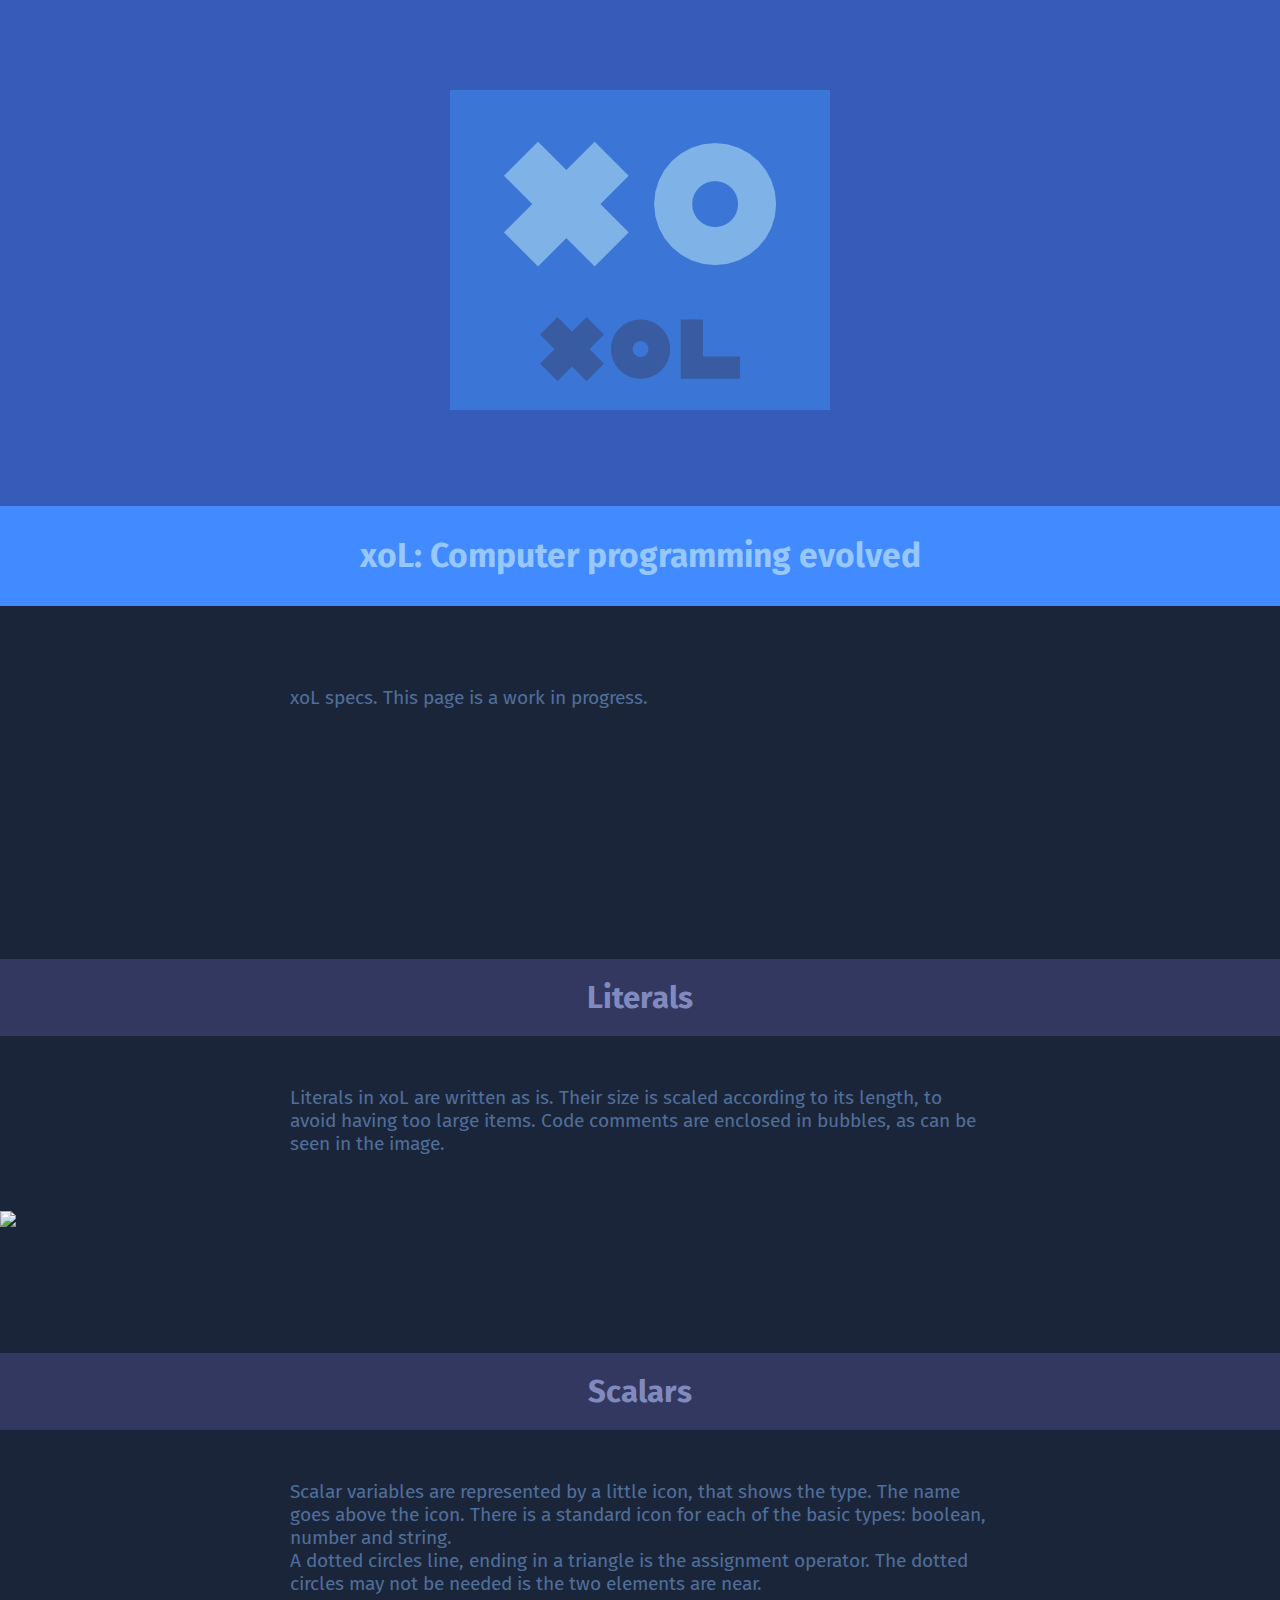
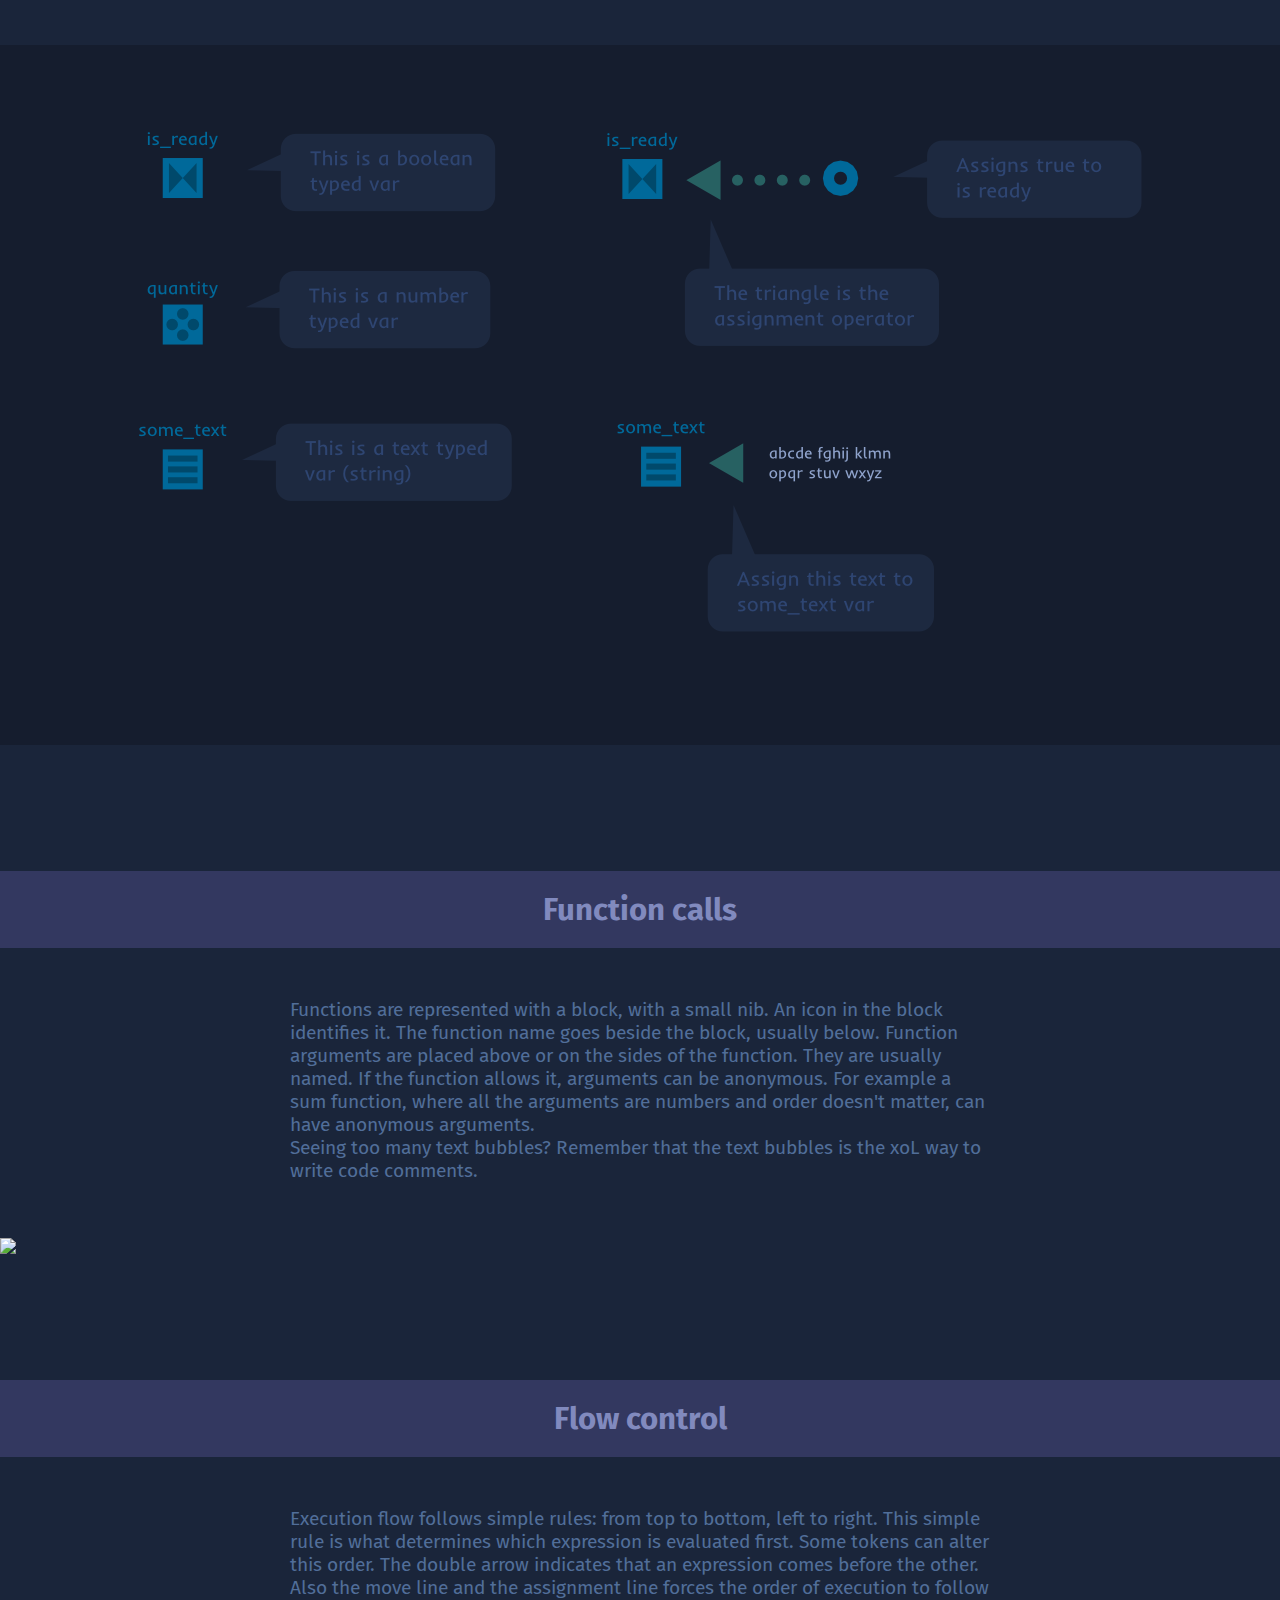
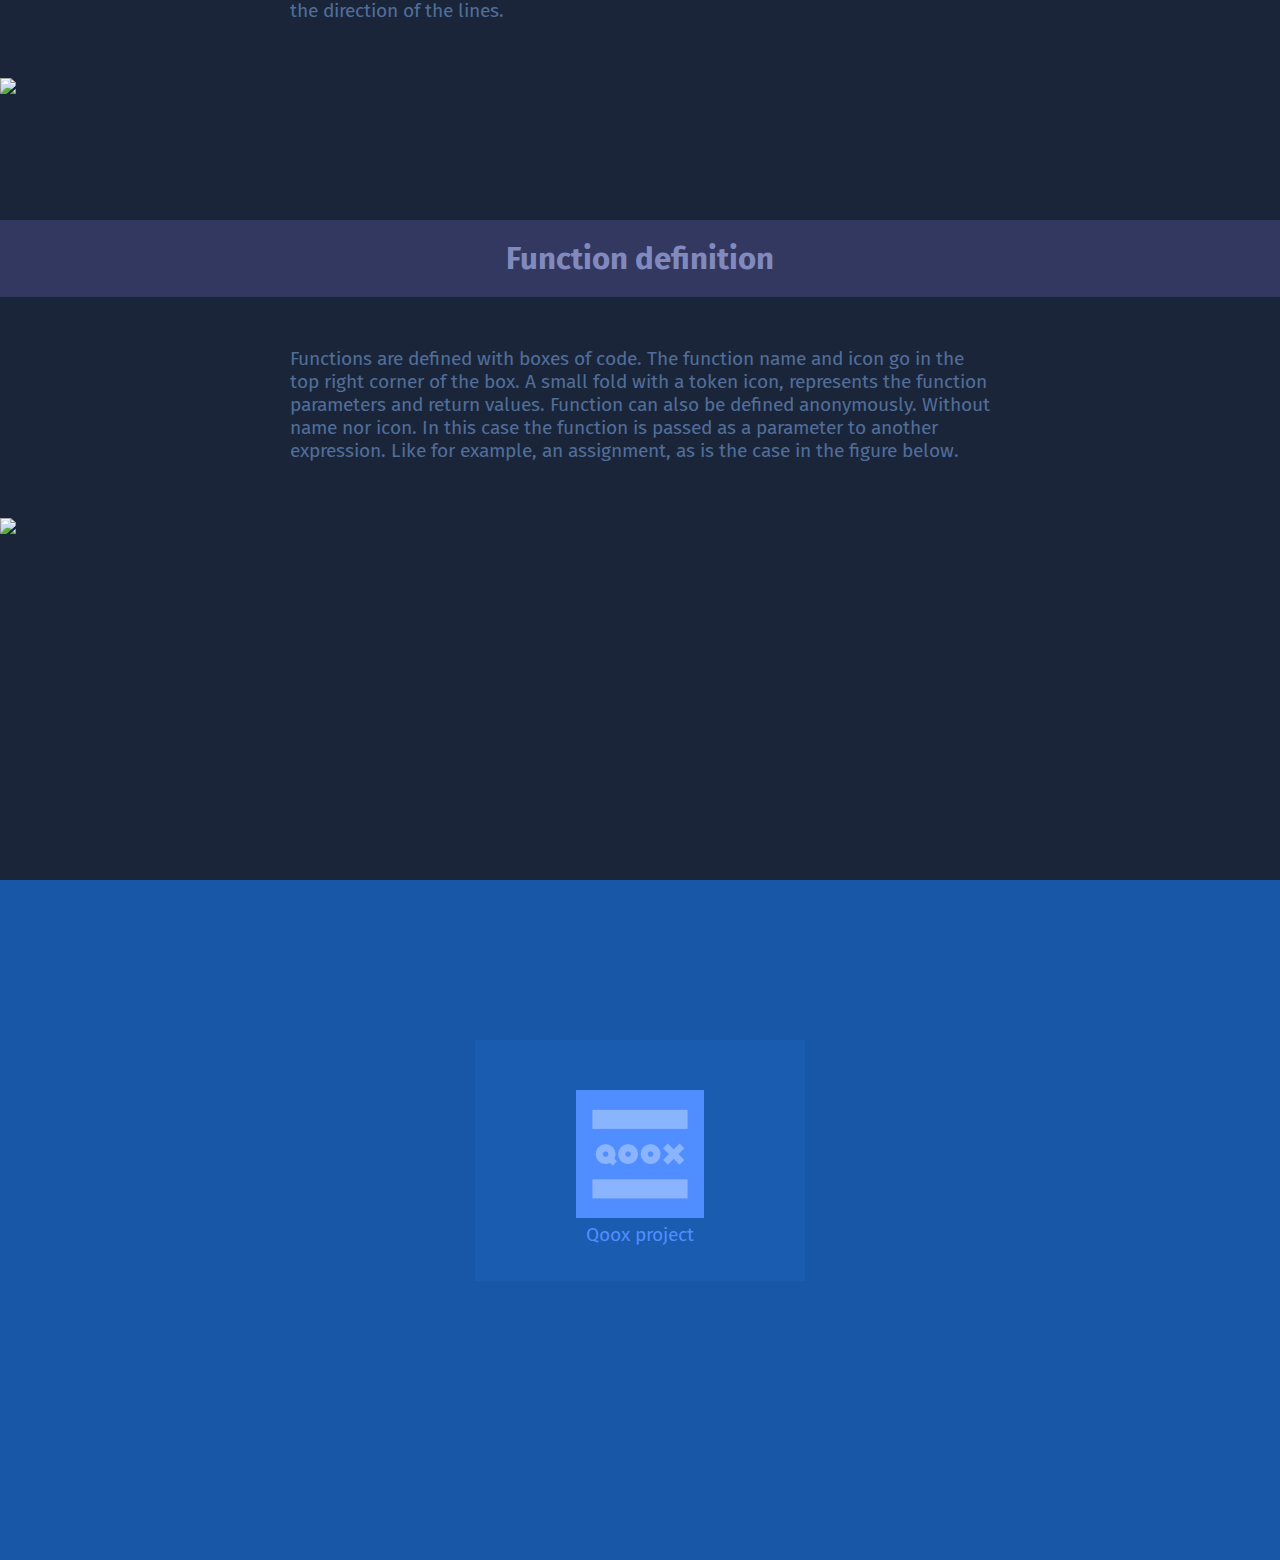
==== index.html @ ed3f97e1 "Updated readme" ====
<!doctype html>
<head>

	<meta charset="utf-8">

	<title>xoL specs</title>
	<meta name="description" content="xol startup">
	<meta name="author" content="daniels">

  <link rel="shortcut icon"	href="res/xol_icon.png" />

	<link rel="stylesheet" href="style.css?v=1.0">
  <link href='http://fonts.googleapis.com/css?family=Fira+Sans:400,700' rel='stylesheet' type='text/css'>



</head>


<body>

<div id="content">

  <div id="top_box">
    <div id="logo"><img src="res/xol.png" alt="qol"></img></div>
  </div>

  <div id="topline">
    <h2>xoL: Computer programming evolved</h2>
  </div>

  <div class="text">
    <p>xoL specs. This page is a work in progress.</p>
  </div>

  <div class="spacer1"></div>

  <div class="secondline">
    <h3>Literals</h3>
  </div>

  <div class="text">
    <p>Literals in xoL are written as is. Their size is scaled according to its length, to avoid having too large items. Code comments are enclosed in bubbles, as can be seen in the image.</p>
  </div>

  <div class="spec_block">
    <img src="specs/1_lit.png"></img>
  </div>



  <div class="secondline">
    <h3>Scalars</h3>
  </div>

  <div class="text">
    <p>Scalar variables are represented by a little icon, that shows the type. The name goes above the icon. There is a standard icon for each of the basic types: boolean, number and string.</br>A dotted circles line, ending in a triangle is the assignment operator. The dotted circles may not be needed is the two elements are near.</p>
  </div>

  <div class="spec_block">
    <img src="specs/2_scal.png"></img>
  </div>


  <div class="secondline">
    <h3>Function calls</h3>
  </div>

  <div class="text">
    <p>Functions are represented with a block, with a small nib. An icon in the block identifies it. The function name goes beside the block, usually below. Function arguments are placed above or on the sides of the function. They are usually named. If the function allows it, arguments can be anonymous. For example a sum function, where all the arguments are numbers and order doesn't matter, can have anonymous arguments. </br>Seeing too many text bubbles? Remember that the text bubbles is the xoL way to write code comments.</p>
  </div>

  <div class="spec_block">
    <img src="specs/3_funcall.png"></img>
  </div>



  <div class="secondline">
    <h3>Flow control</h3>
  </div>

  <div class="text">
    <p>Execution flow follows simple rules: from top to bottom, left to right. This simple rule is what determines which expression is evaluated first. Some tokens can alter this order. The double arrow indicates that an expression comes before the other. Also the move line and the assignment line forces the order of execution to follow the direction of the lines.</p>
  </div>

  <div class="spec_block">
    <img src="specs/4_flow.png"></img>
  </div>





  <div class="secondline">
    <h3>Function definition</h3>
  </div>

  <div class="text">
    <p>Functions are defined with boxes of code. The function name and icon go in the top right corner of the box. A small fold with a token icon, represents the function parameters and return values. Function can also be defined anonymously. Without name nor icon. In this case the function is passed as a parameter to another expression. Like for example, an assignment, as is the case in the figure below.</p>
  </div>

  <div class="spec_block">
    <img src="specs/5_fundef.png"></img>
  </div>





</div>

<div class="spacer2"></div>

<div id="footer">

  <div id="footer_icon_box">
    <a href="http://qoox.co.uk"><img src="res/qoox_icon.png" alt="qoox"></img></a>
    Qoox project
  </div>

</div>


</body>

</html>
---- style.css ----
body{
	font-size: 1.5em ;
  font-family: "Fira Sans", "Sans";
  /*font: 1.6em "Source Sans Pro";*/
	margin: 0px;
	background-color: #1a253a;
	color: #96c7ff;
}

p {
  margin: 50px 20px;
}

h2 {
  margin: 0px 20px;
  font-size: 1.4em ;
  font-family: "Fira Sans", "Sans";
  font-weight: bold;
}
h3 {
  margin: 0px 20px;
  font-size: 1.3em ;
  font-family: "Fira Sans", "Sans";
  font-weight: bold;
}



#top_box {
  background-color: #375bb9;
  padding: 80px;
  /*margin: 60px auto;
  max-width: 80%;*/
}

#logo {
  margin: 10px auto;
  width: 380px;
}

#topline {
  background-color: #428aff;
  padding: 30px;
  text-align: center;
  margin: 0 0 80px 0;
}

div.secondline {
  background-color: #333860;
  color: #818abe;
  padding: 20px;
  text-align: center;
  margin: 120px 0 50px;
}


div.text {
  margin: 20px auto;
  max-width: 740px;
  font-size: .8em ;
  color: #516E99;
}

div.spec_block {
  width: 1500px;
  margin: 50px auto;
}


div.spacer1 {
  height: 80px;
  margin: 10px;
}

div.spacer2 {
  height: 140px;
  margin: 100px;
}

#footer {
  background-color: #1857a7;
  color: #508dff;
  font-size: 0.8em;
  padding: 40px;
  margin-top: 60px;
  height: 600px;
}

#footer_icon_box {
  background-color: #1a5caf;
  color: #508dff;
  padding: 50px 90px 35px;
  margin: 120px auto;
  width: 150px;
  text-align: center;
}

a:link {
	color: #c8daf3;
	text-decoration: none;
}
a:visited {
	color: #c8daf3;
	text-decoration: none;
}
a:active {
	color: #c8daf3;
	text-decoration: none;
}
a:hover {
	color: #1589C4;
	text-decoration: none;
}
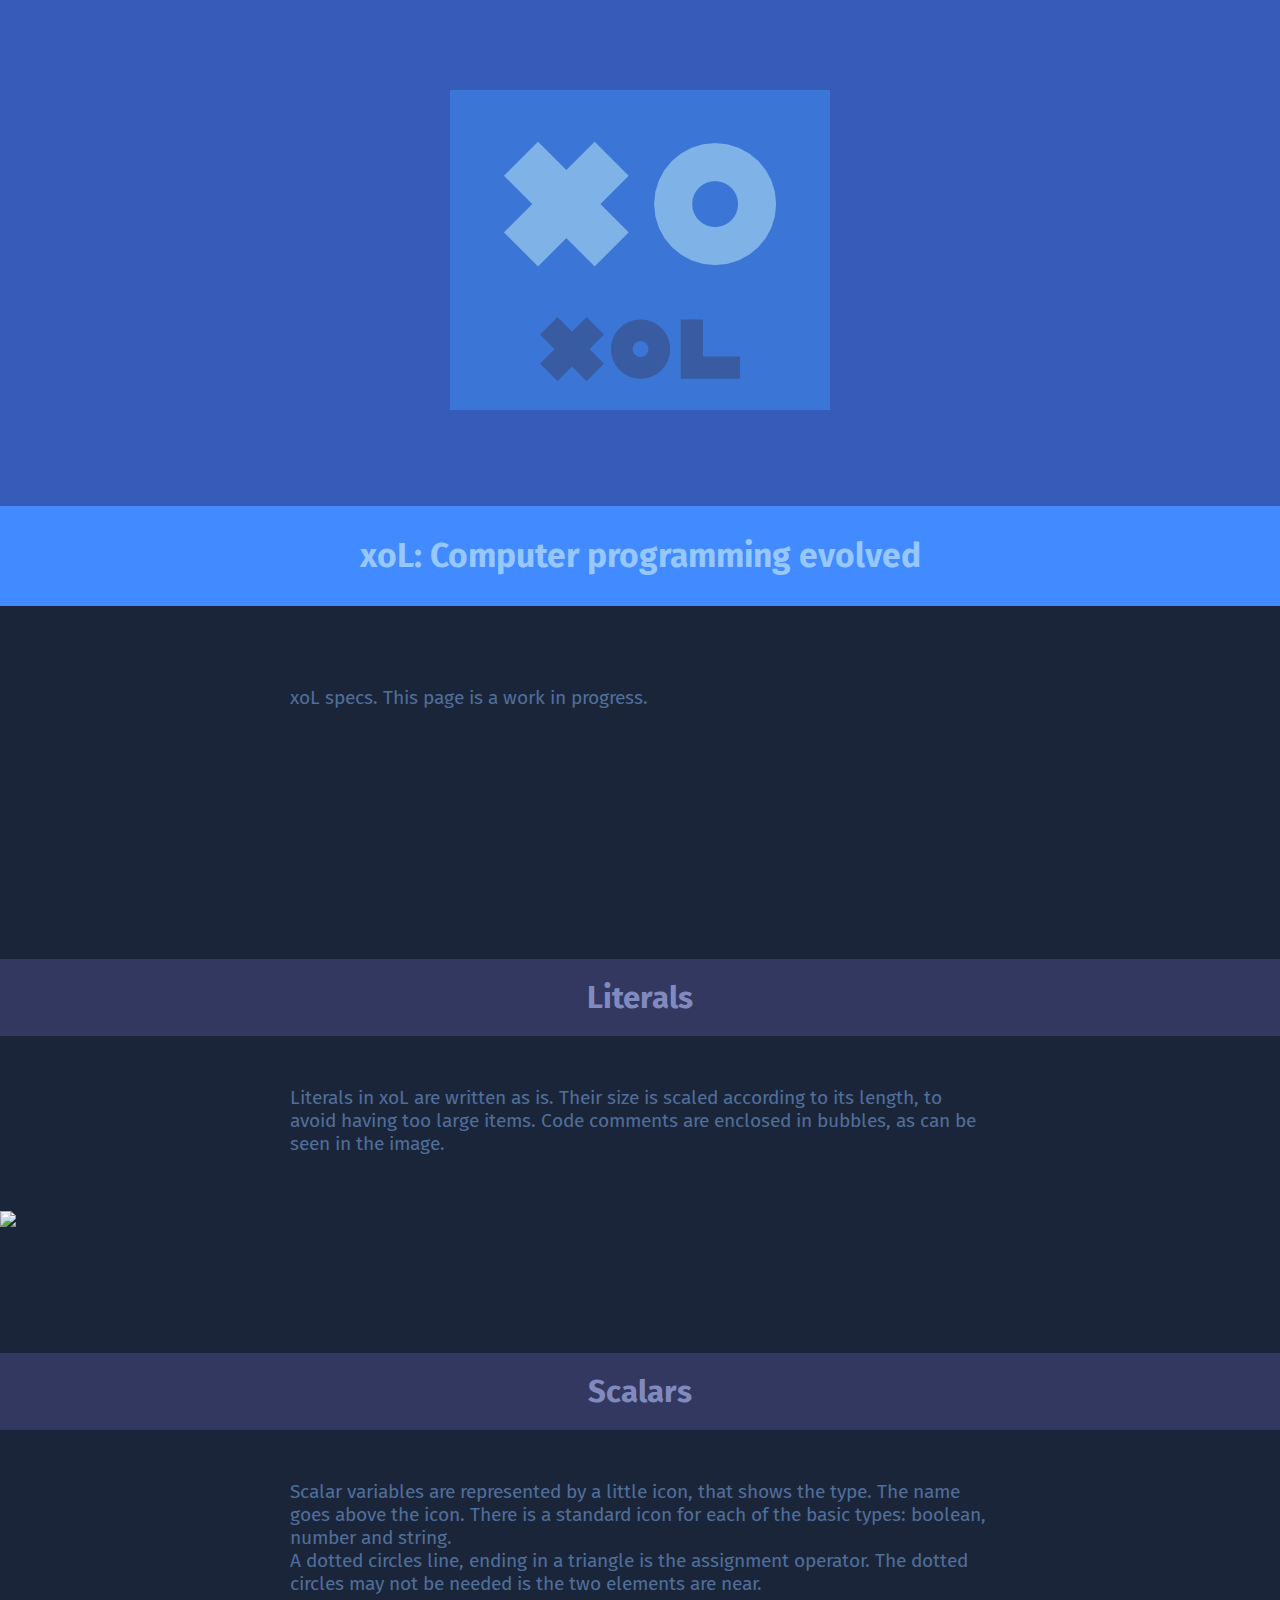
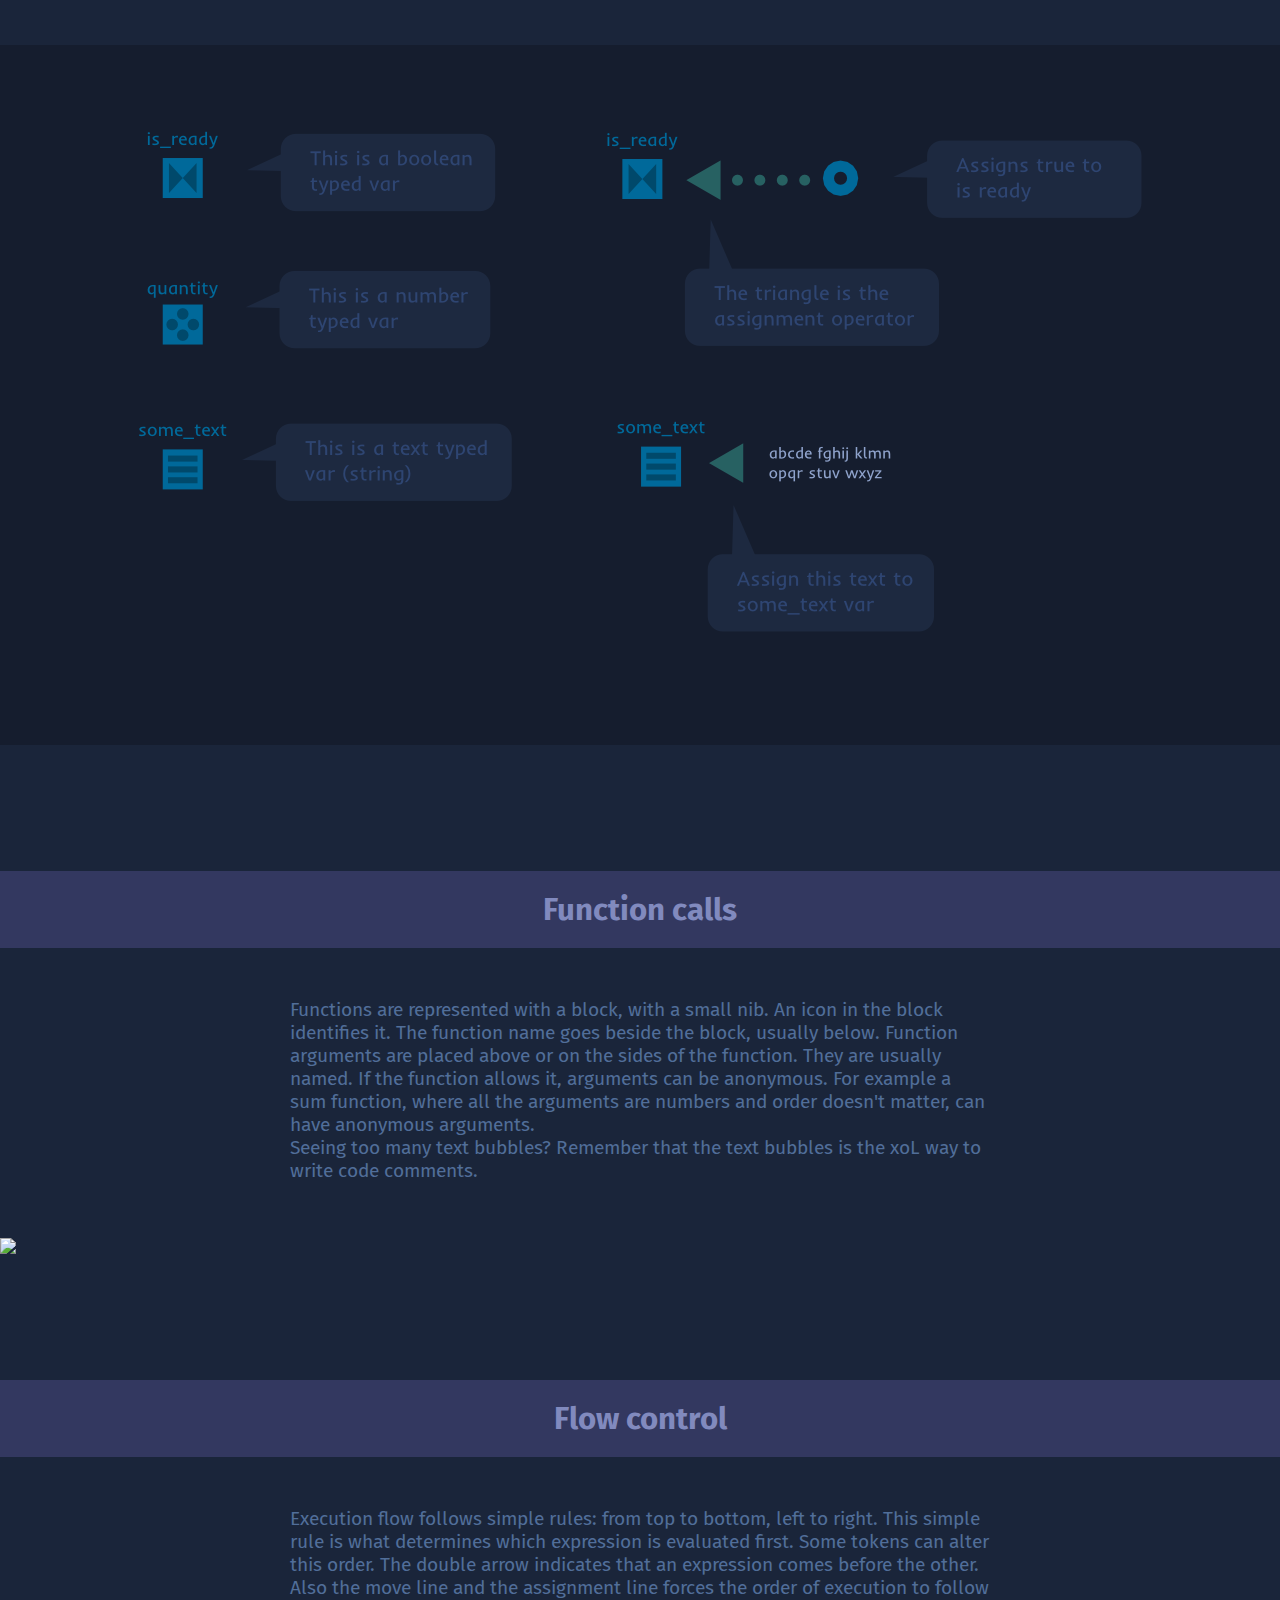
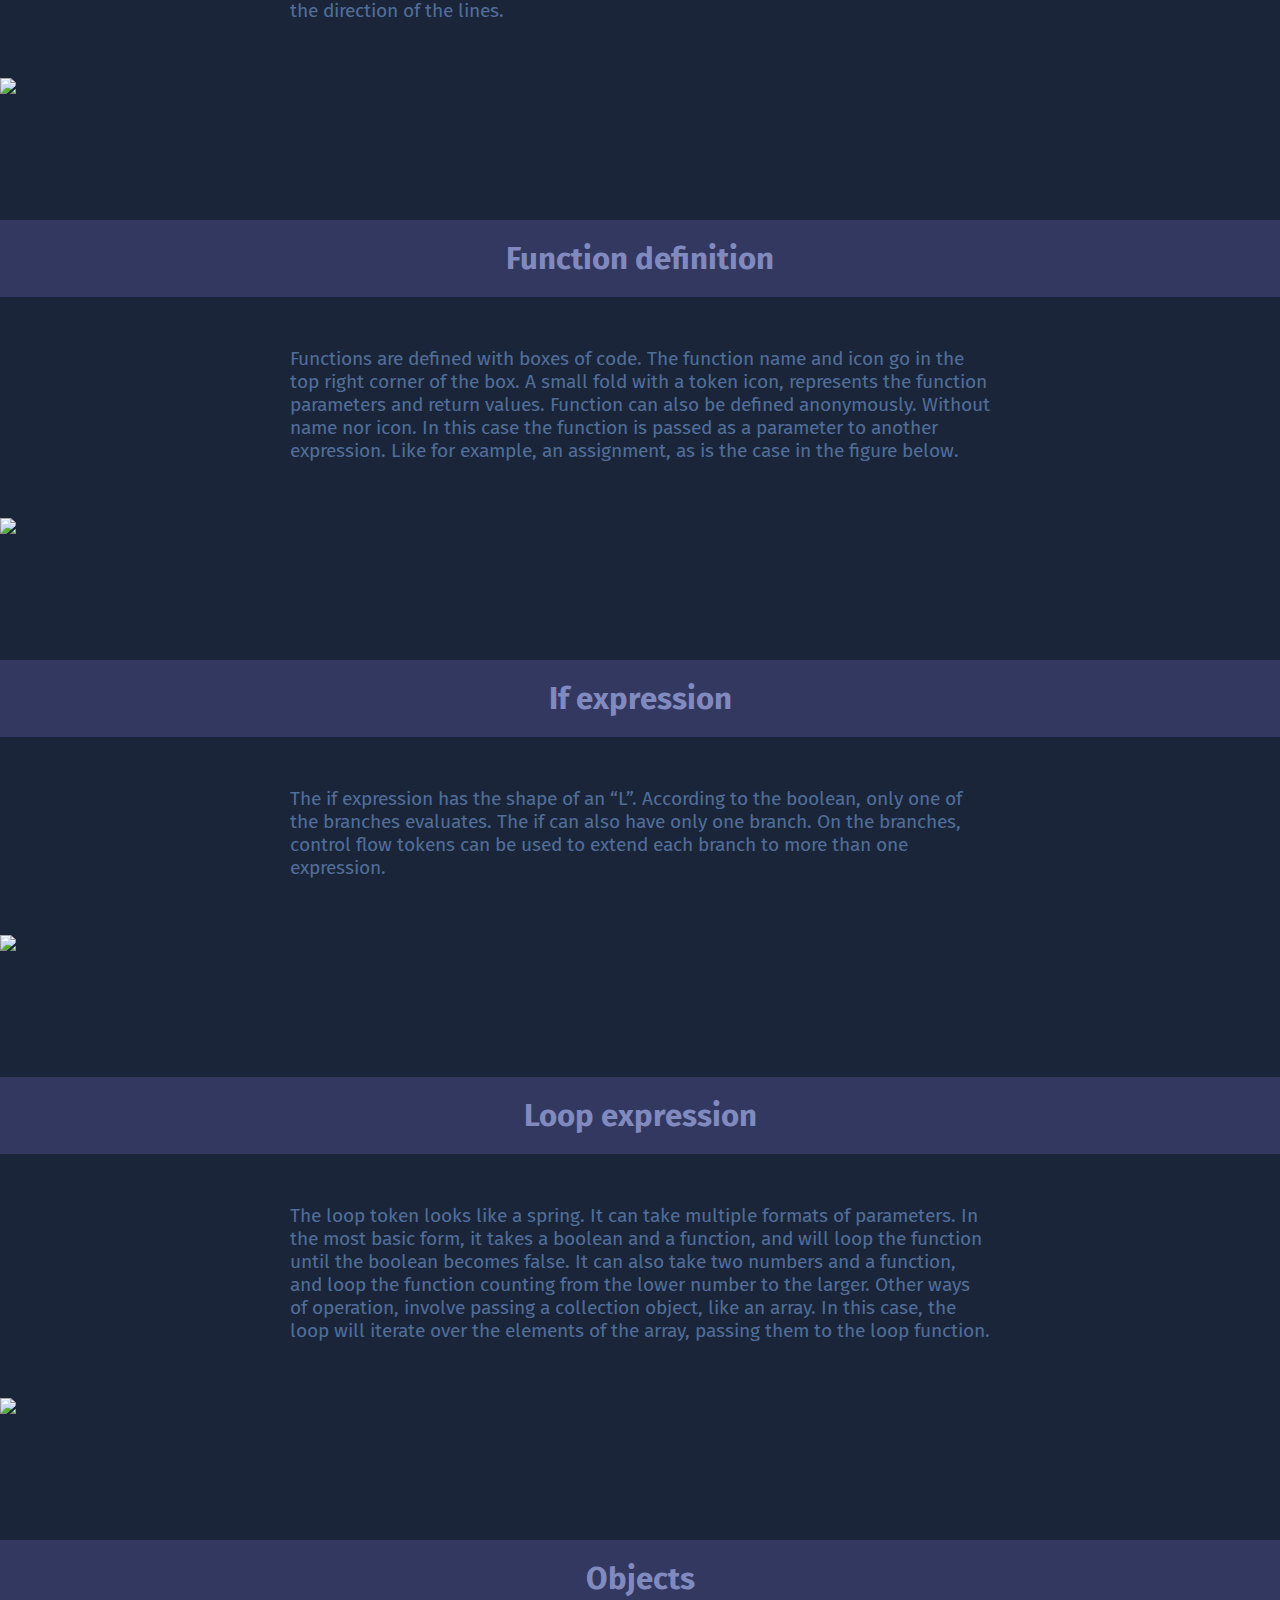
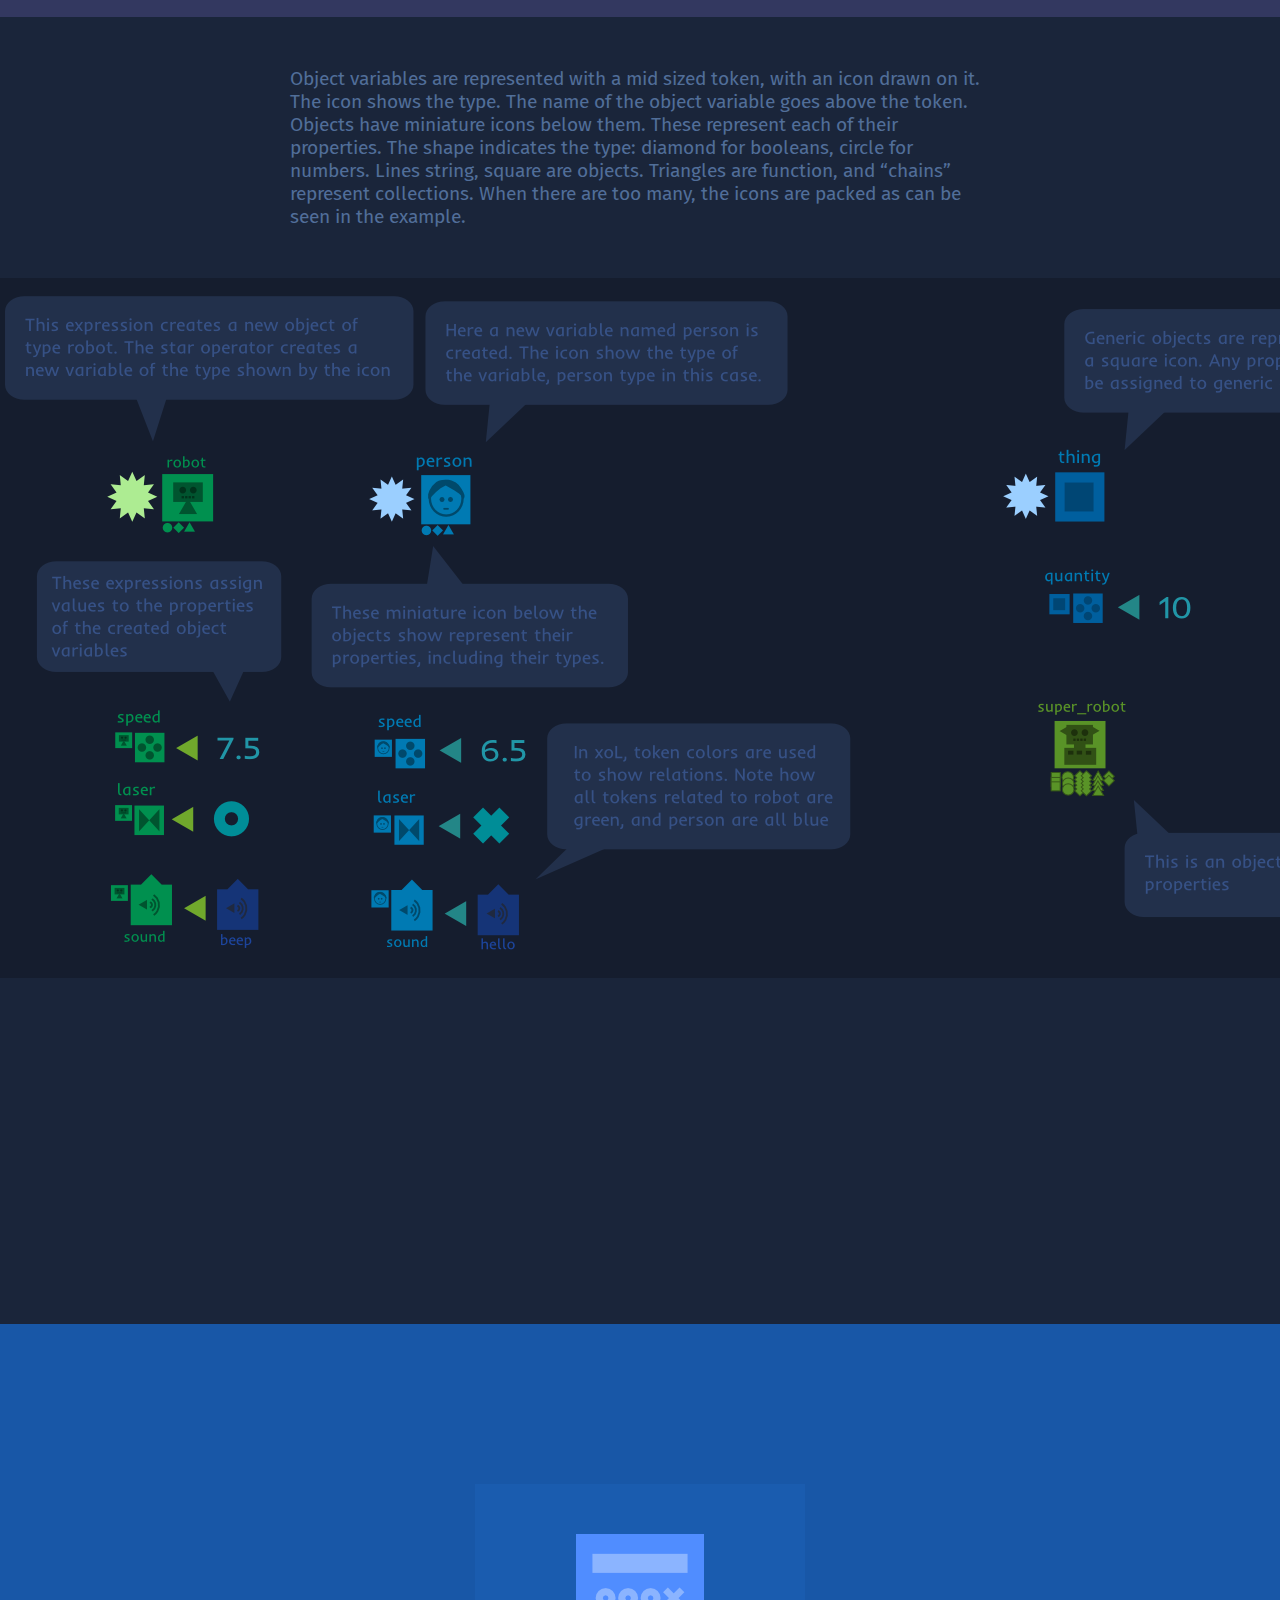
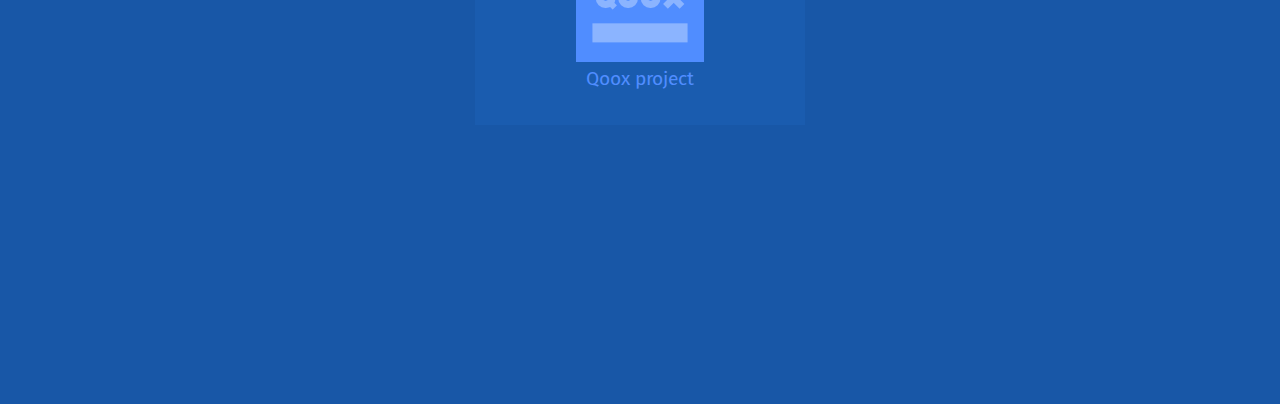
==== commit 2b3f163e: "updated objects chapter" ====
--- a/index.html
+++ b/index.html
@@ -4,7 +4,7 @@
 	<meta charset="utf-8">
 
 	<title>xoL specs</title>
-	<meta name="description" content="xol startup">
+	<meta name="description" content="xol specs">
 	<meta name="author" content="daniels">
 
   <link rel="shortcut icon"	href="res/xol_icon.png" />
@@ -107,6 +107,54 @@
 
 
 
+  <div class="secondline">
+    <h3>If expression</h3>
+  </div>
+
+  <div class="text">
+    <p>The if expression has the shape of an “L”. According to the boolean, only one of the branches evaluates. The if can also have only one branch. On the branches, control flow tokens can be used to extend each branch to more than one expression.</p>
+  </div>
+
+  <div class="spec_block">
+    <img src="specs/6_if.png"></img>
+  </div>
+
+
+
+  <div class="secondline">
+    <h3>Loop expression</h3>
+  </div>
+
+  <div class="text">
+    <p>The loop token looks like a spring. It can take multiple formats of parameters. In the most basic form, it takes a boolean and a function, and will loop the function until the boolean becomes false. It can also take two numbers and a function, and loop the function counting from the lower number to the larger. Other ways of operation, involve passing a collection object, like an array. In this case, the loop will iterate over the elements of the array, passing them to the loop function.</p>
+  </div>
+
+  <div class="spec_block">
+    <img src="specs/7_loop.png"></img>
+  </div>
+
+
+
+
+
+  <div class="secondline">
+    <h3>Objects</h3>
+  </div>
+
+  <div class="text">
+    <p>Object variables are represented with a mid sized token, with an icon drawn on it. The icon shows the type. The name of the object variable goes above the token. Objects have miniature icons below them. These represent each of their properties. The shape indicates the type: diamond for booleans, circle for numbers. Lines string, square are objects. Triangles are function, and “chains” represent collections. When there are too many, the icons are packed as can be seen in the example.</p>
+  </div>
+
+  <div class="spec_block">
+    <img src="specs/8_object.png"></img>
+  </div></p>
+  </div>
+
+
+
+
+
+
 
 </div>
 
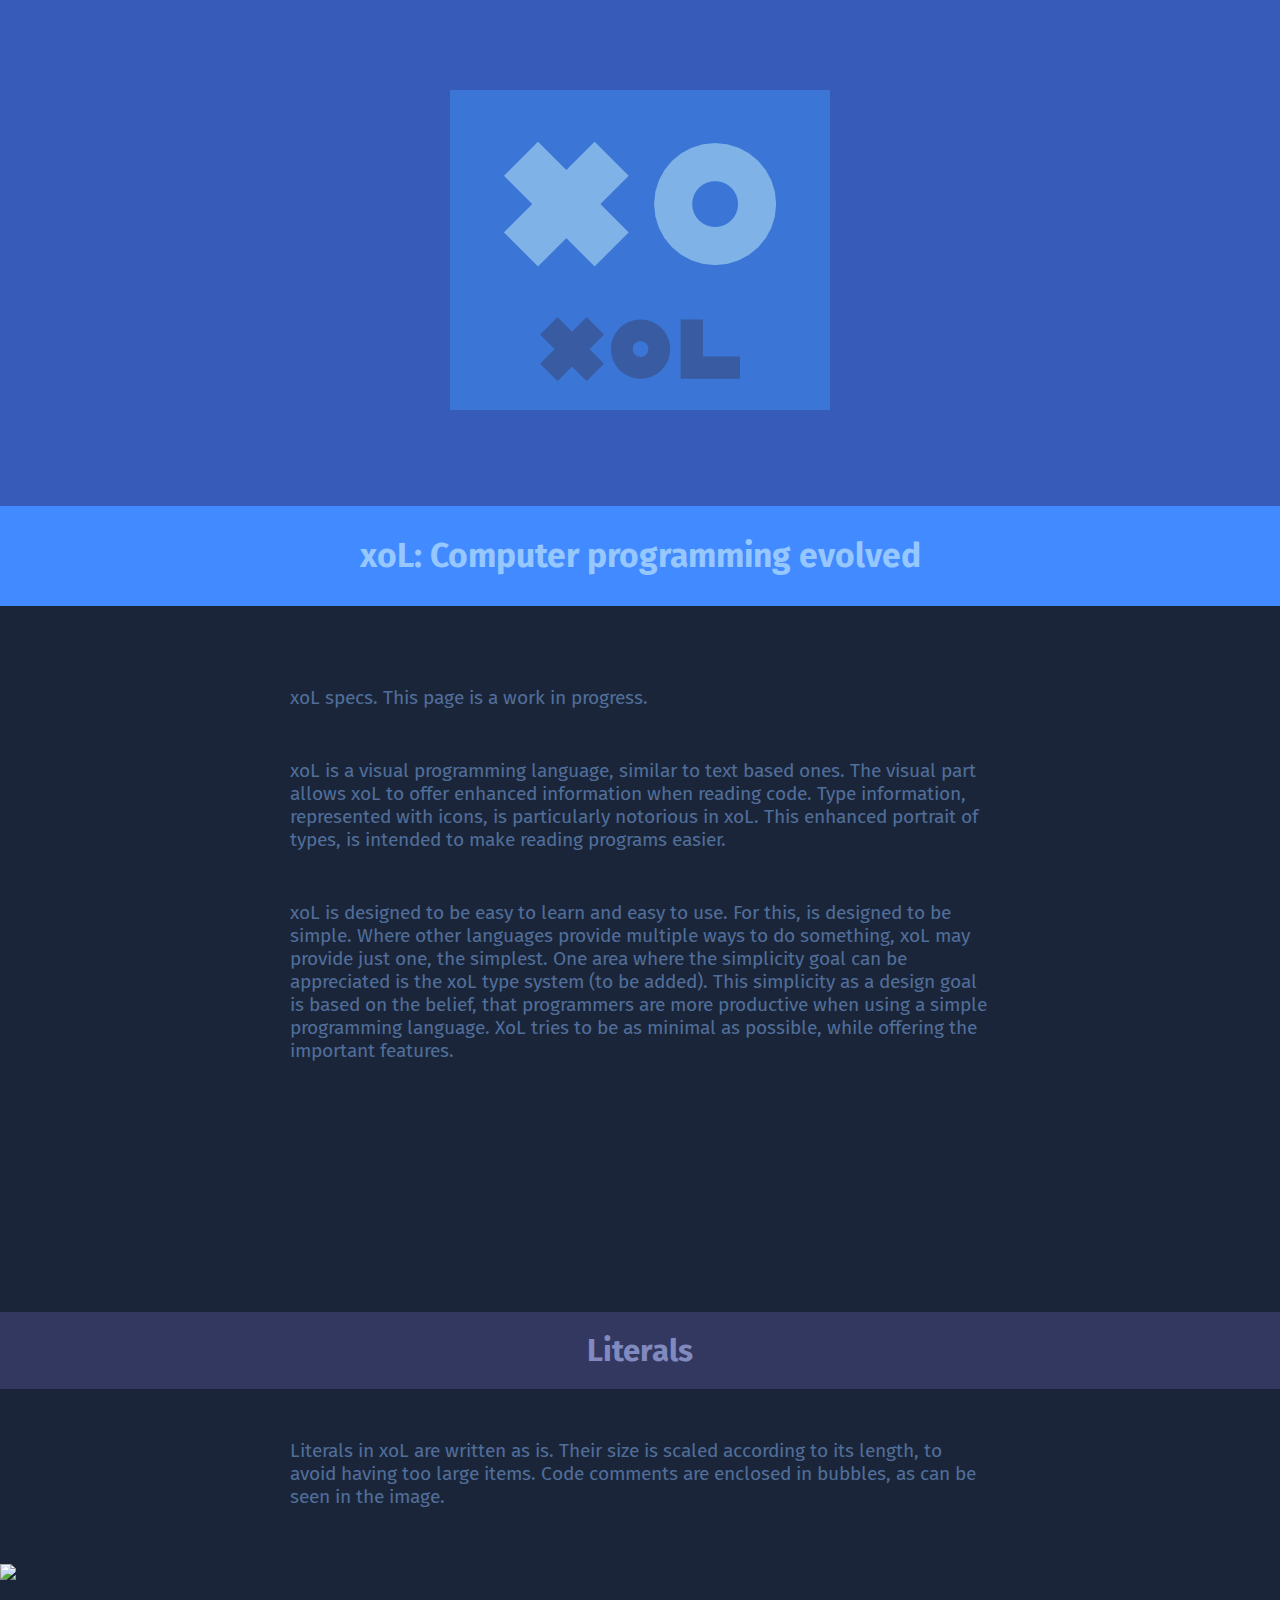
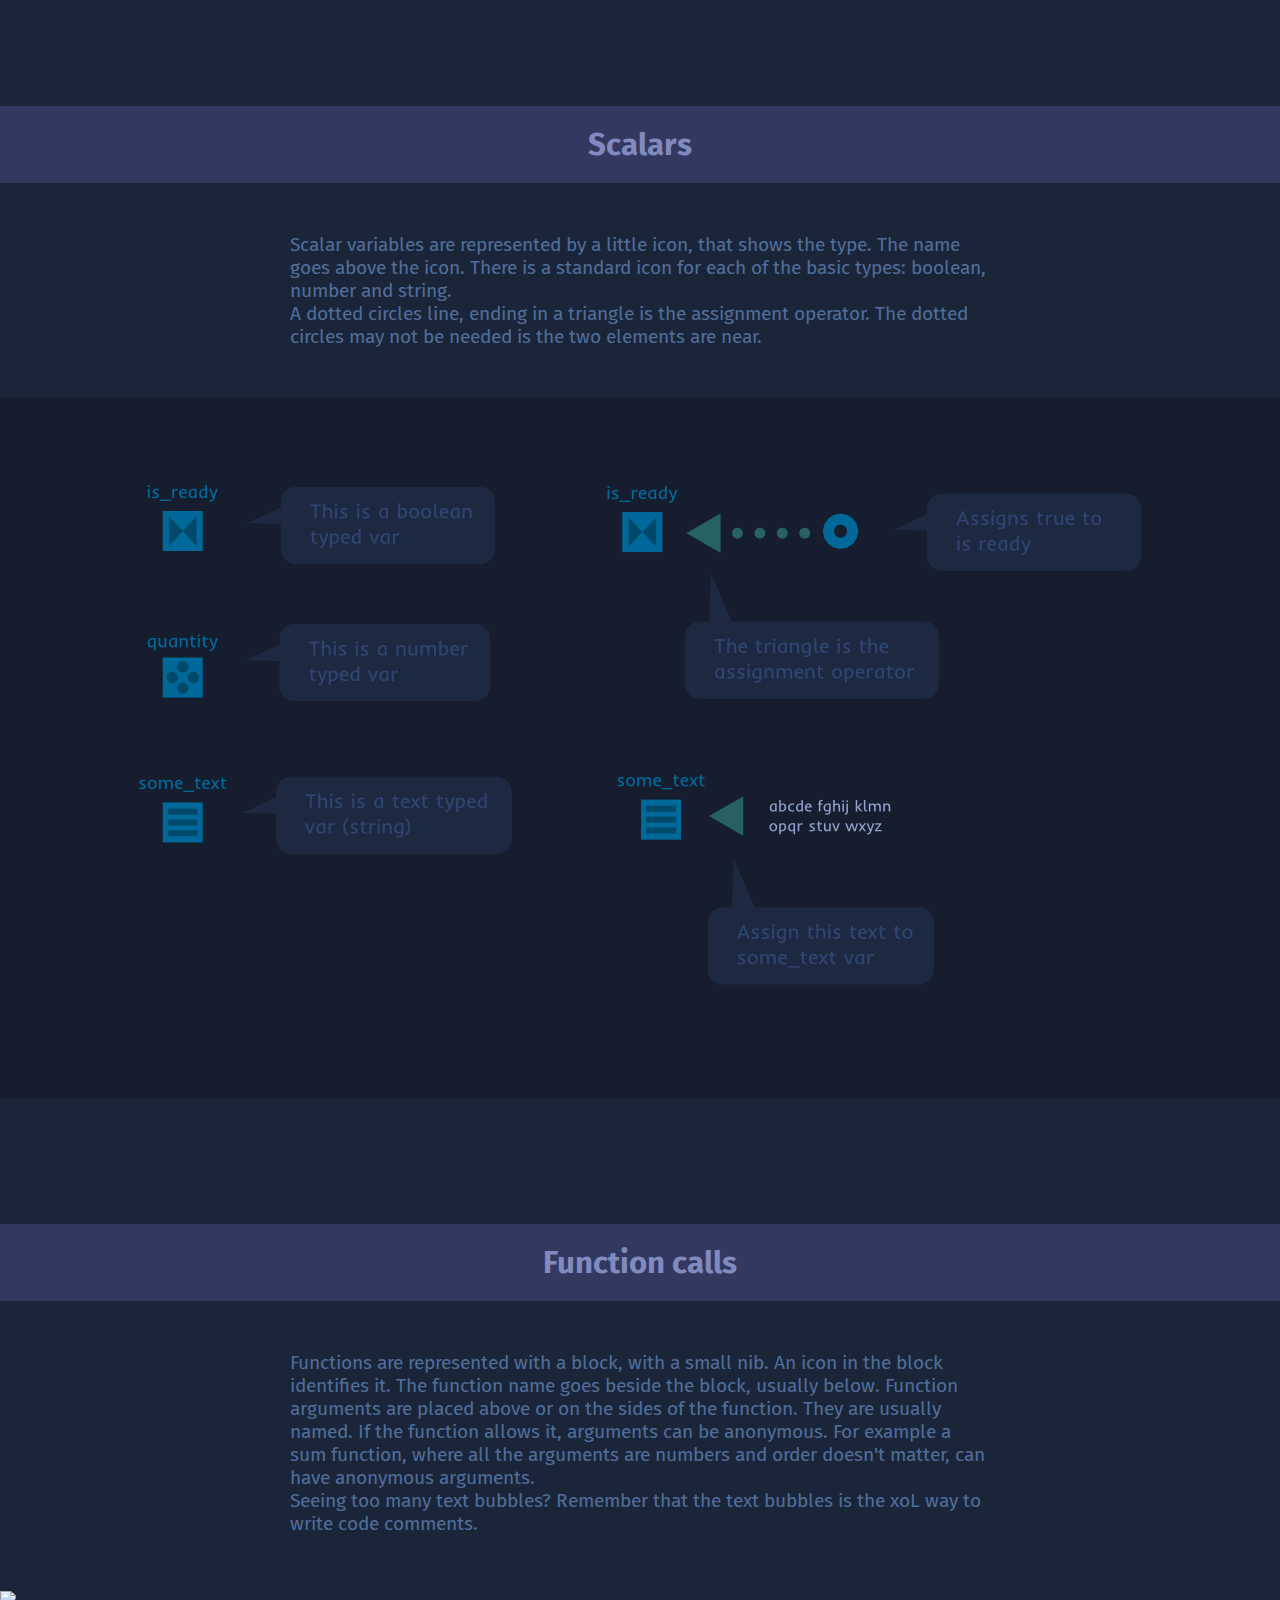
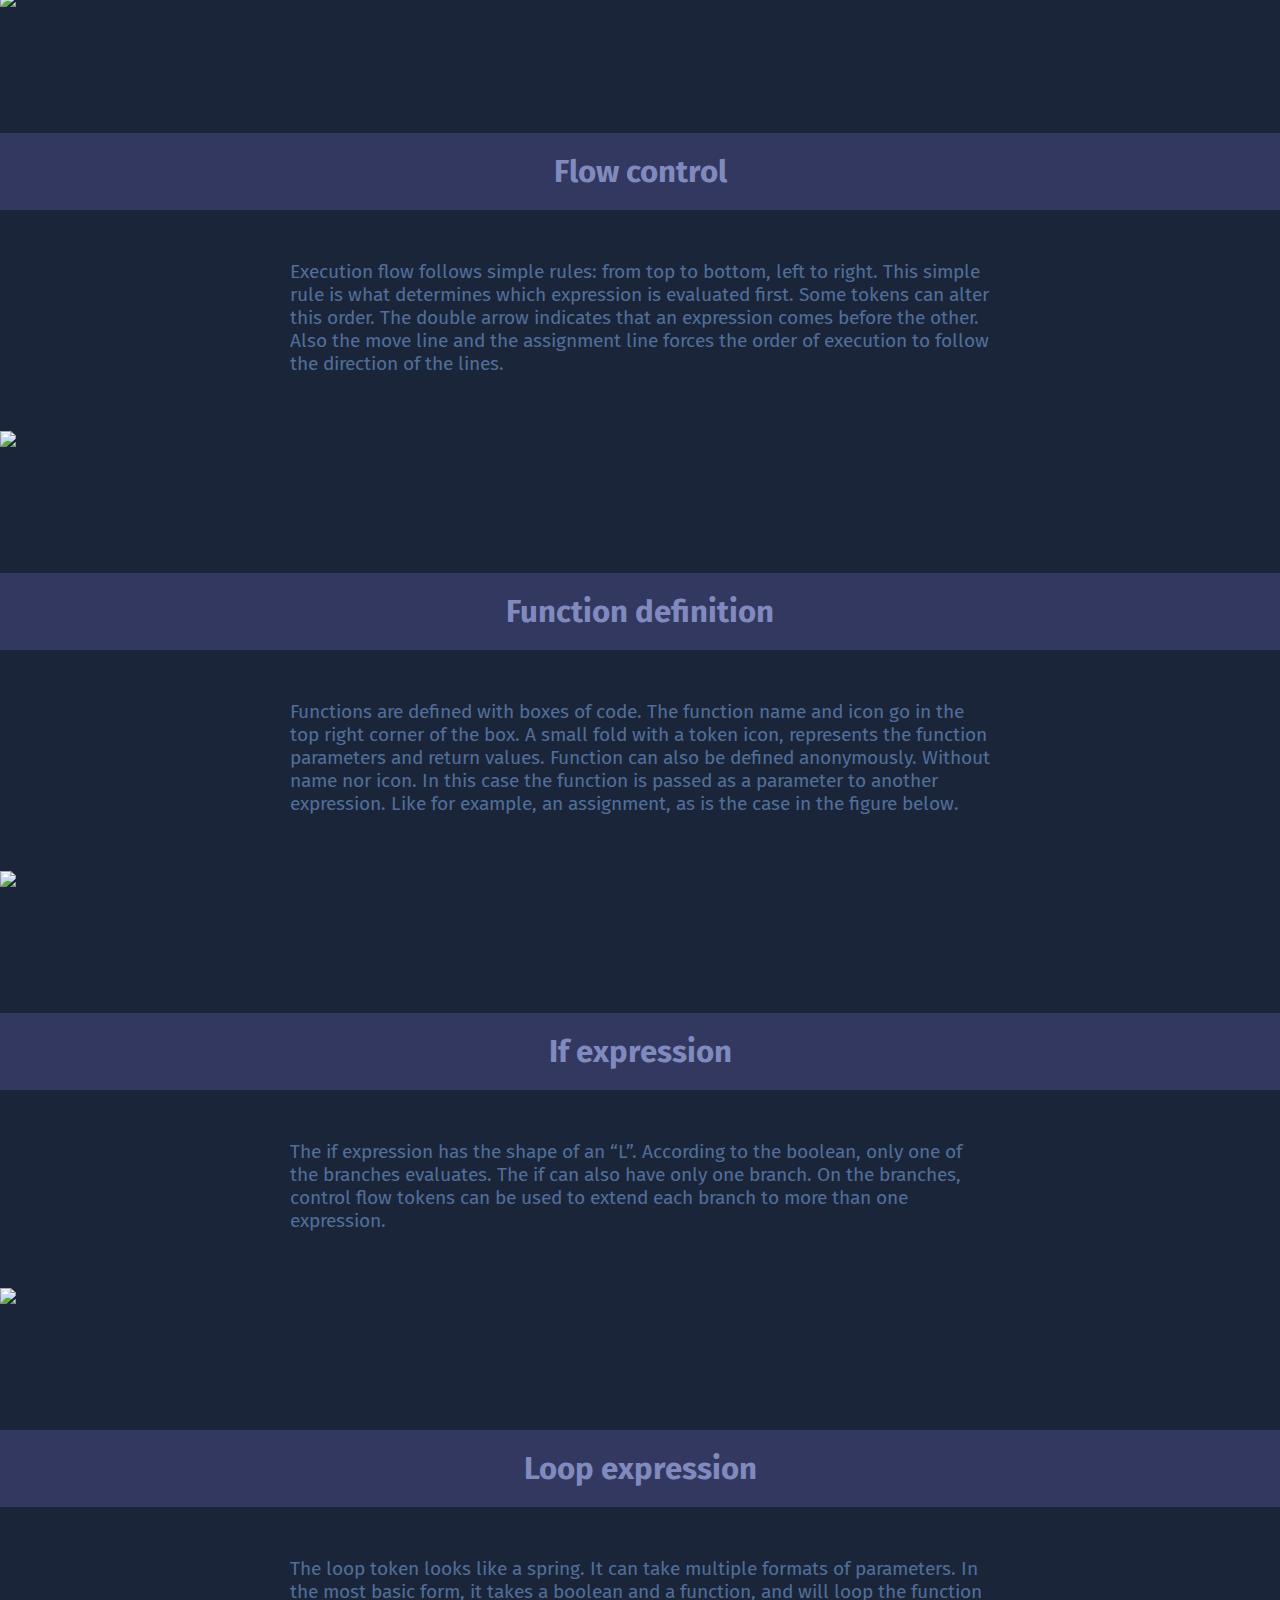
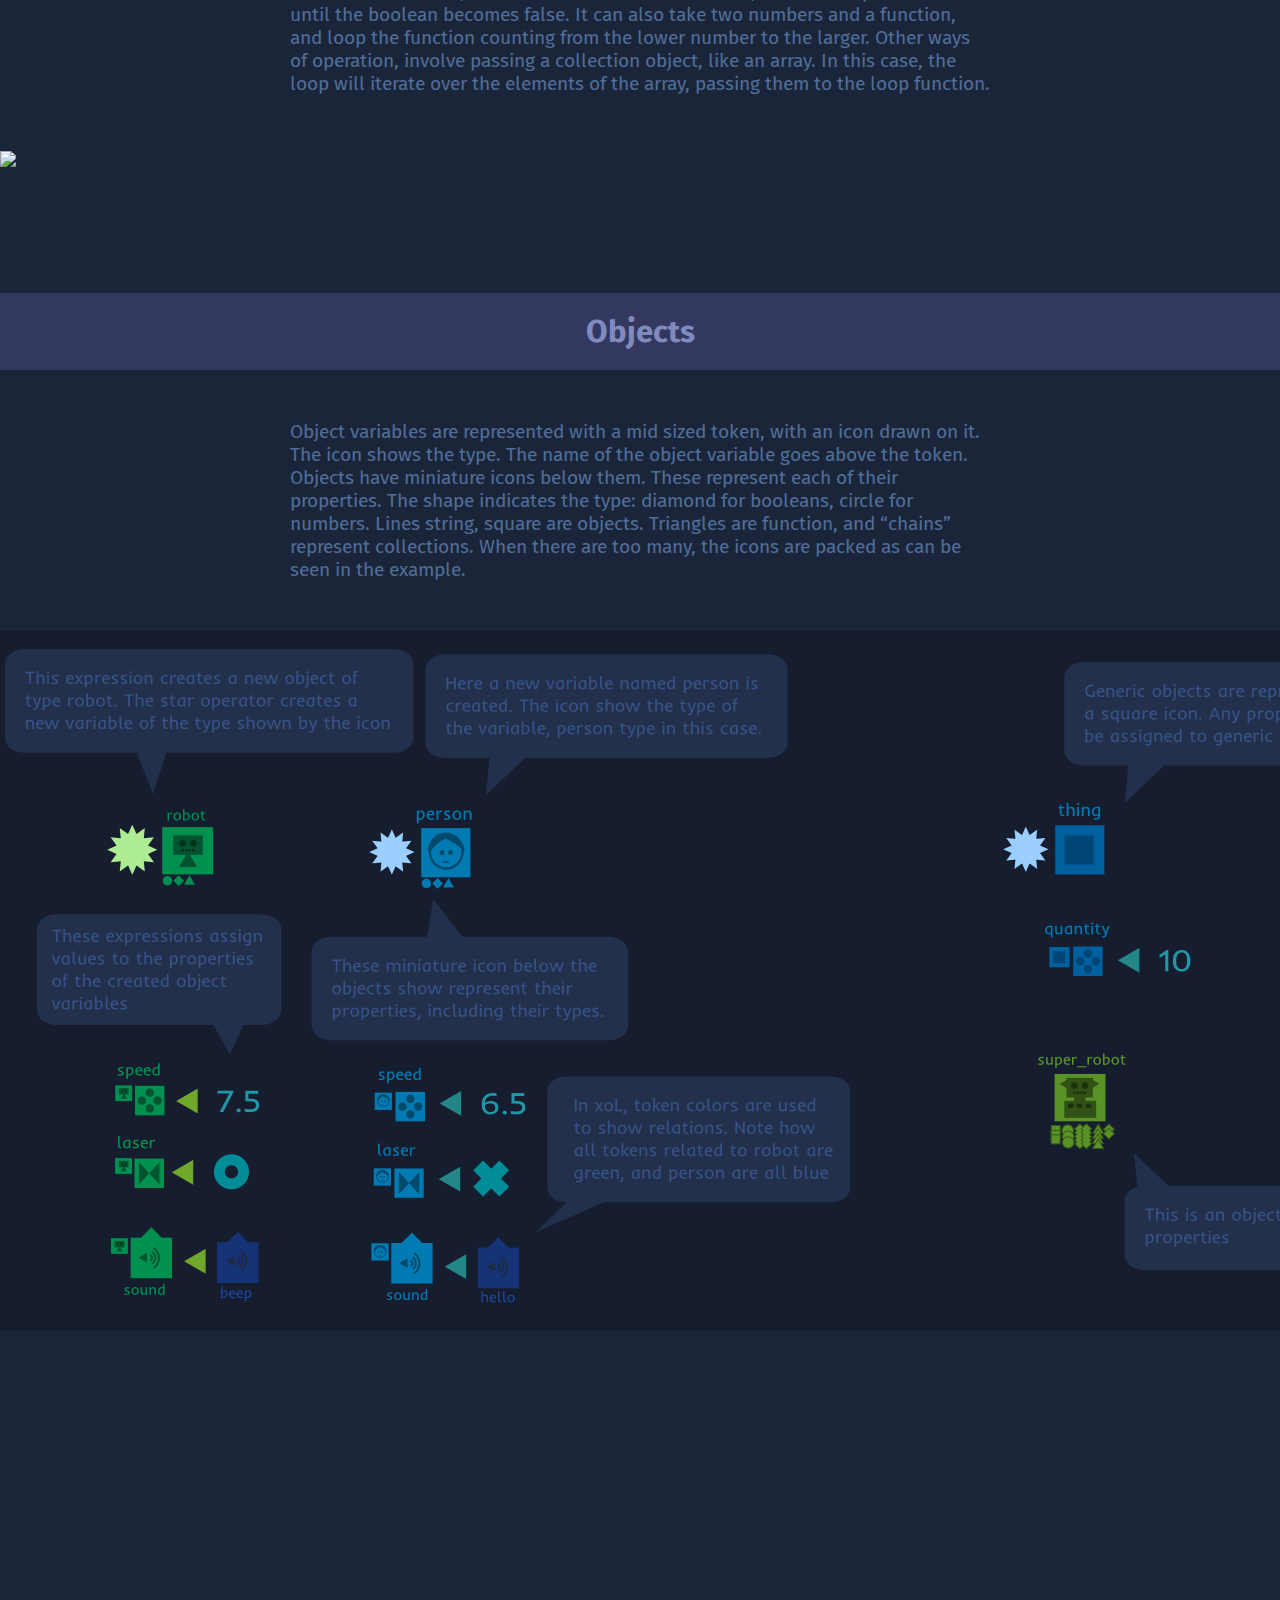
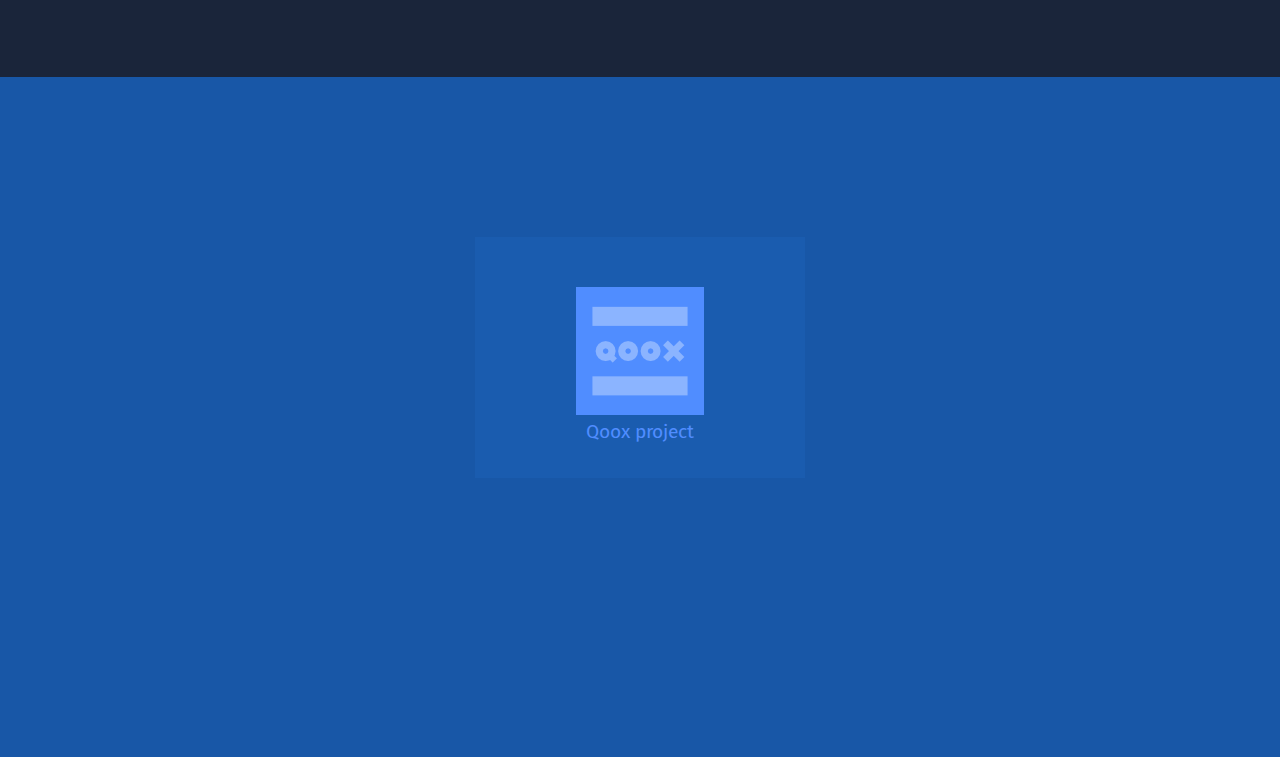
==== commit 464b3a7a: "Added introduction text" ====
--- a/index.html
+++ b/index.html
@@ -31,6 +31,10 @@
 
   <div class="text">
     <p>xoL specs. This page is a work in progress.</p>
+    
+    <p>xoL is a visual programming language, similar to text based ones. The visual part allows xoL to offer enhanced information when reading code. Type information, represented with icons, is particularly notorious in xoL. This enhanced portrait of types, is intended to make reading programs easier. </p>
+    
+    <p>xoL is designed to be easy to learn and easy to use. For this, is designed to be simple. Where other languages provide multiple ways to do something, xoL may provide just one, the simplest. One area where the simplicity goal can be appreciated is the xoL type system (to be added). This simplicity as a design goal is based on the belief, that  programmers are more productive when using a simple programming language. XoL tries to be as minimal as possible, while offering the important features.</p>
   </div>
 
   <div class="spacer1"></div>
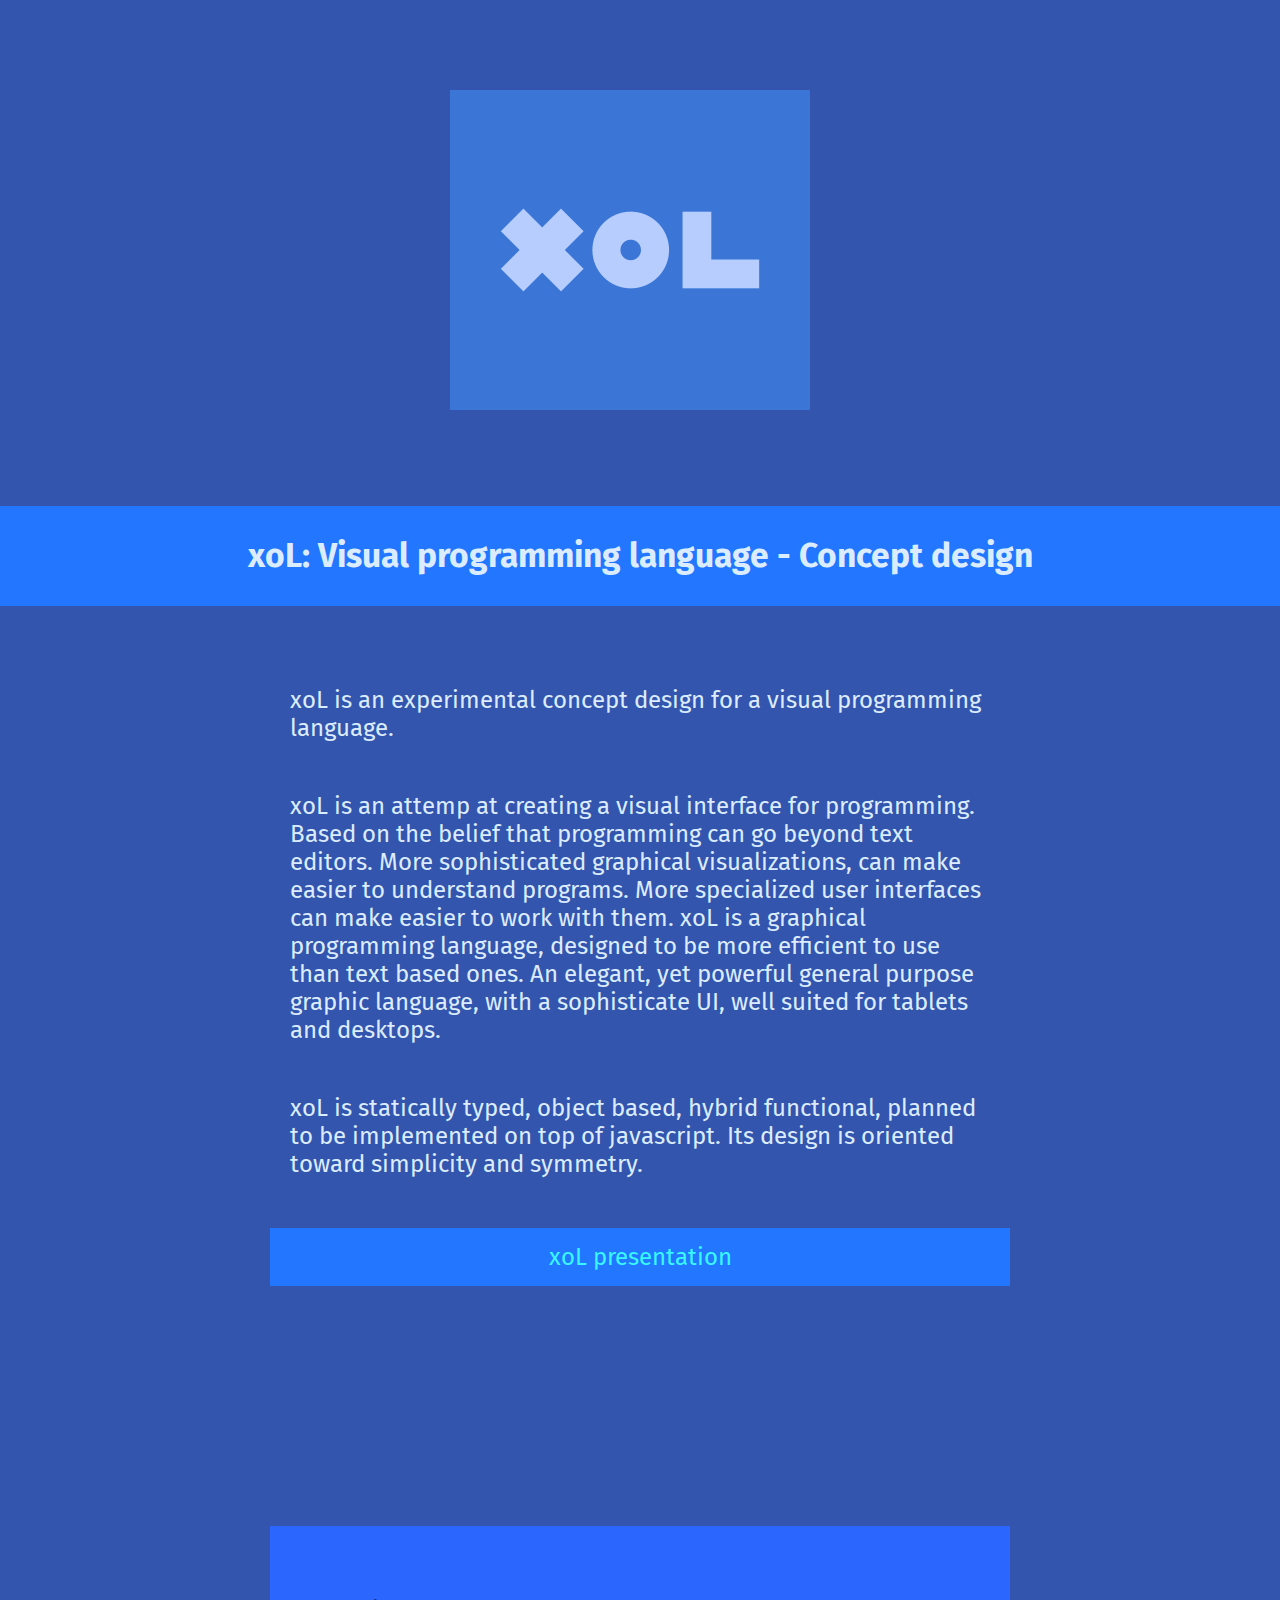
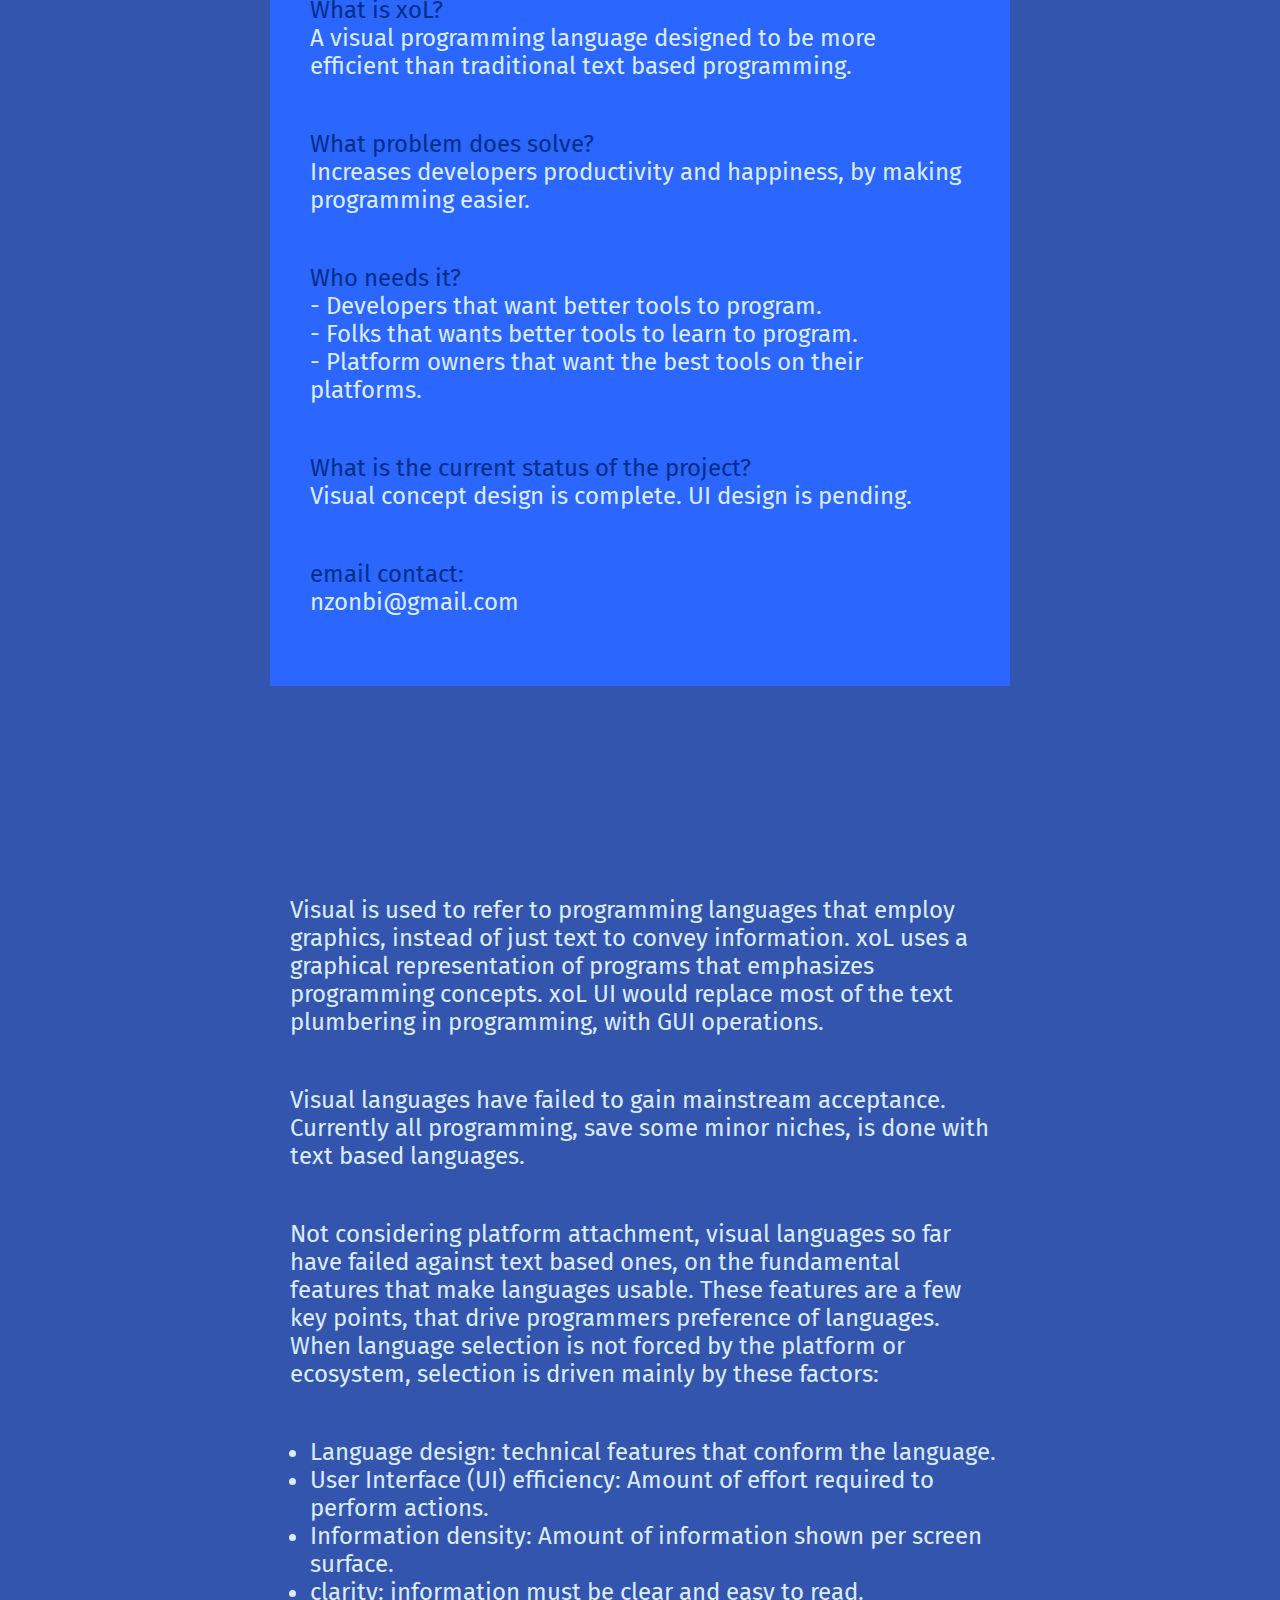
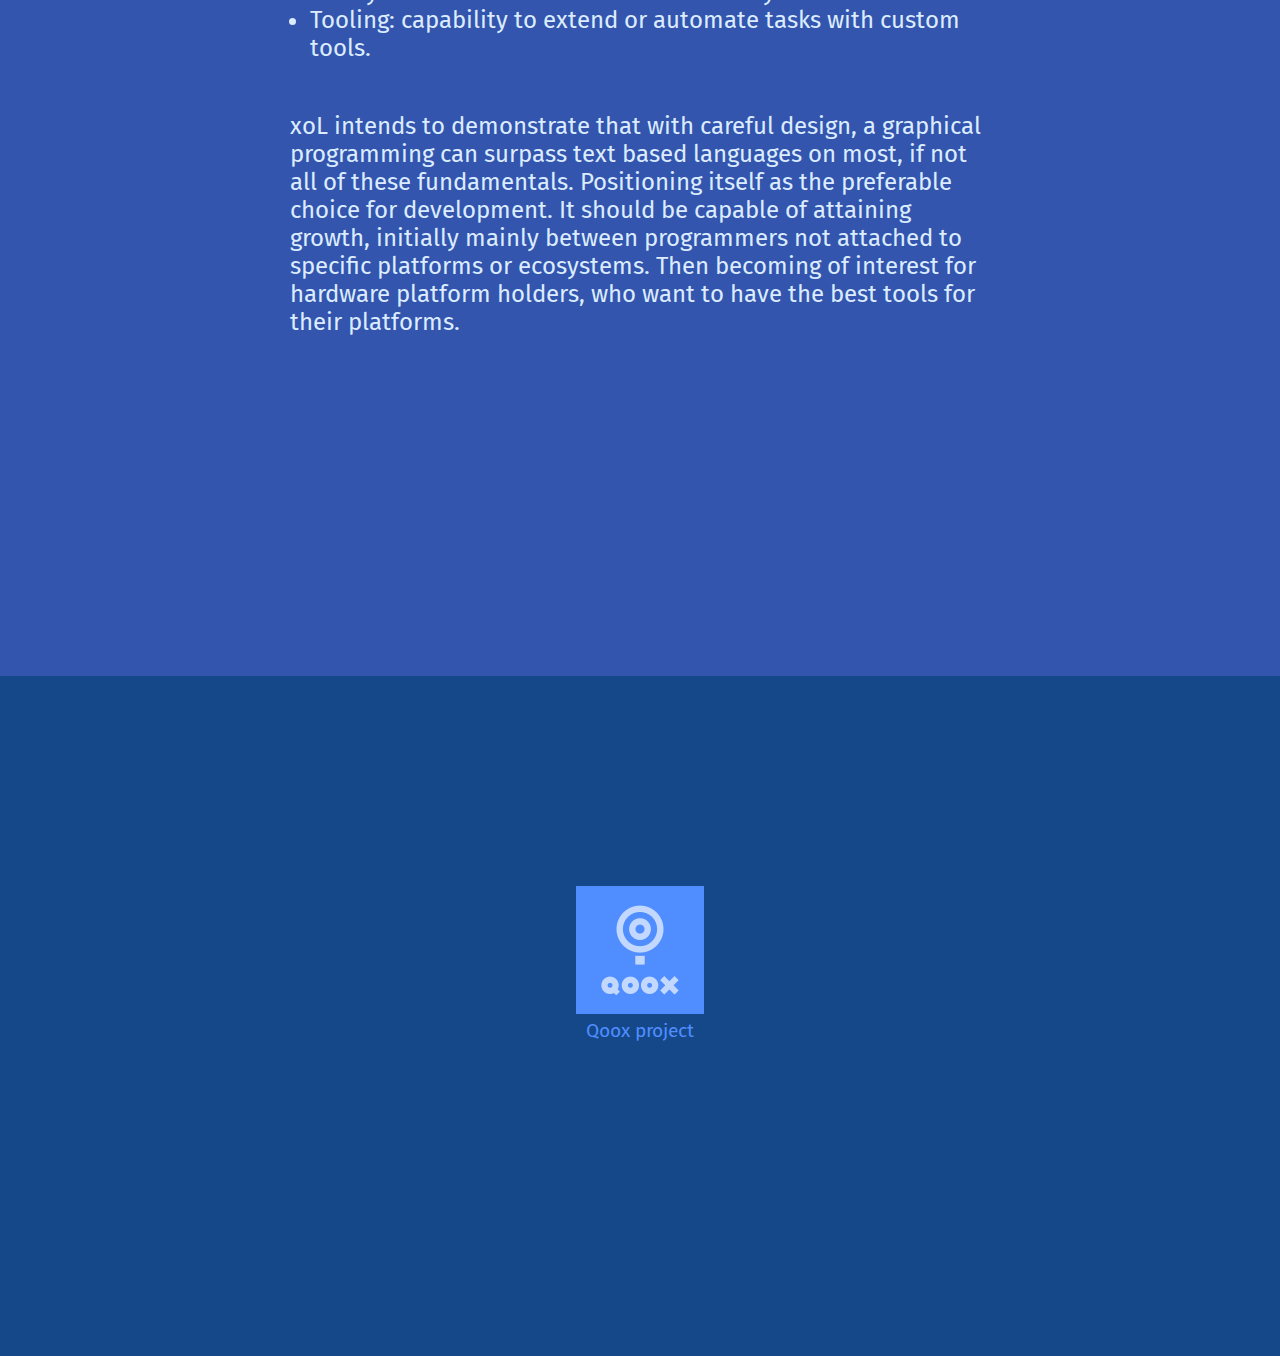
==== commit 25aaecc6: "Multiple design improvements" ====
--- a/index.html
+++ b/index.html
@@ -3,13 +3,13 @@
 
 	<meta charset="utf-8">
 
-	<title>xoL specs</title>
-	<meta name="description" content="xol specs">
+	<title>xoL</title>
+	<meta name="description" content="xoL">
 	<meta name="author" content="daniels">
 
   <link rel="shortcut icon"	href="res/xol_icon.png" />
 
-	<link rel="stylesheet" href="style.css?v=1.0">
+	<link rel="stylesheet" href="index.css?v=1.0">
   <link href='http://fonts.googleapis.com/css?family=Fira+Sans:400,700' rel='stylesheet' type='text/css'>
 
 
@@ -26,138 +26,65 @@
   </div>
 
   <div id="topline">
-    <h2>xoL: Computer programming evolved</h2>
+    <h2>xoL: Visual programming language - Concept design</h2>
   </div>
 
-  <div class="text">
-    <p>xoL specs. This page is a work in progress.</p>
-    
-    <p>xoL is a visual programming language, similar to text based ones. The visual part allows xoL to offer enhanced information when reading code. Type information, represented with icons, is particularly notorious in xoL. This enhanced portrait of types, is intended to make reading programs easier. </p>
-    
-    <p>xoL is designed to be easy to learn and easy to use. For this, is designed to be simple. Where other languages provide multiple ways to do something, xoL may provide just one, the simplest. One area where the simplicity goal can be appreciated is the xoL type system (to be added). This simplicity as a design goal is based on the belief, that  programmers are more productive when using a simple programming language. XoL tries to be as minimal as possible, while offering the important features.</p>
+  <div id="description">
+
+  <p>xoL is an experimental concept design for a visual programming language.</p>
+  <p>xoL is an attemp at creating a visual interface for programming. Based on the belief that programming can go beyond text editors. More sophisticated graphical visualizations, can make easier to understand programs. More specialized user interfaces can make easier to work with them.
+xoL is a graphical programming language, designed to be more efficient to use than text based ones. An elegant, yet powerful general purpose graphic language, with a sophisticate UI, well suited for tablets and desktops.</p>
+  <p>xoL is statically typed, object based, hybrid functional, planned to be implemented on top of javascript. Its design is oriented toward simplicity and symmetry.</p>
+
+	<div class="secondline">
+	 <a href="presentation.html">xoL presentation</a>
+	</div>
+
+  <div class="spacer1"></div>
+
+  <div id="quickfacts">
+    <p><span class="question">What is xoL?</span><br/>
+    A visual programming language designed to be more efficient than traditional text based programming.</p>
+
+    <p><span class="question">What problem does solve?</span><br/>
+    Increases developers productivity and happiness, by making programming easier.</p>
+
+    <p><span class="question">Who needs it?</span></br>
+    - Developers that want better tools to program.</br>
+    - Folks that wants better tools to learn to program.</br>
+    - Platform owners that want the best tools on their platforms.
+    </p>
+
+    <p><span class="question">What is the current status of the project?</span></br>
+    Visual concept design is complete. UI design is pending.</p>
+
+    <p><span class="question">email contact:</span></br>
+			nzonbi@gmail.com</p>
   </div>
 
   <div class="spacer1"></div>
 
-  <div class="secondline">
-    <h3>Literals</h3>
-  </div>
+  <p>Visual is used to refer to programming languages that employ graphics, instead of just text
+   to convey information. xoL uses a graphical representation of programs that emphasizes programming concepts.
+   xoL UI would replace most of the text plumbering in programming, with GUI operations.</p>
 
-  <div class="text">
-    <p>Literals in xoL are written as is. Their size is scaled according to its length, to avoid having too large items. Code comments are enclosed in bubbles, as can be seen in the image.</p>
-  </div>
+   <p>Visual languages have failed to gain mainstream acceptance. Currently
+   all programming, save some minor niches, is done with text based languages.</p>
 
-  <div class="spec_block">
-    <img src="specs/1_lit.png"></img>
-  </div>
+  <p>Not considering platform attachment, visual languages so far have failed against text based
+    ones, on the fundamental features that make languages usable. These features are a few key points,
+    that drive programmers preference of languages. When language selection is not forced by the platform
+    or ecosystem, selection is driven mainly by these factors:</p>
 
+  <ul>
+  <li>Language design: technical features that conform the language.</li>
+  <li>User Interface (UI) efficiency: Amount of effort required to perform actions.</li>
+  <li>Information density: Amount of information shown per screen surface.</li>
+  <li>clarity: information must be clear and easy to read.</li>
+  <li>Tooling: capability to extend or automate tasks with custom tools.</li>
+  </ul>
 
-
-  <div class="secondline">
-    <h3>Scalars</h3>
-  </div>
-
-  <div class="text">
-    <p>Scalar variables are represented by a little icon, that shows the type. The name goes above the icon. There is a standard icon for each of the basic types: boolean, number and string.</br>A dotted circles line, ending in a triangle is the assignment operator. The dotted circles may not be needed is the two elements are near.</p>
-  </div>
-
-  <div class="spec_block">
-    <img src="specs/2_scal.png"></img>
-  </div>
-
-
-  <div class="secondline">
-    <h3>Function calls</h3>
-  </div>
-
-  <div class="text">
-    <p>Functions are represented with a block, with a small nib. An icon in the block identifies it. The function name goes beside the block, usually below. Function arguments are placed above or on the sides of the function. They are usually named. If the function allows it, arguments can be anonymous. For example a sum function, where all the arguments are numbers and order doesn't matter, can have anonymous arguments. </br>Seeing too many text bubbles? Remember that the text bubbles is the xoL way to write code comments.</p>
-  </div>
-
-  <div class="spec_block">
-    <img src="specs/3_funcall.png"></img>
-  </div>
-
-
-
-  <div class="secondline">
-    <h3>Flow control</h3>
-  </div>
-
-  <div class="text">
-    <p>Execution flow follows simple rules: from top to bottom, left to right. This simple rule is what determines which expression is evaluated first. Some tokens can alter this order. The double arrow indicates that an expression comes before the other. Also the move line and the assignment line forces the order of execution to follow the direction of the lines.</p>
-  </div>
-
-  <div class="spec_block">
-    <img src="specs/4_flow.png"></img>
-  </div>
-
-
-
-
-
-  <div class="secondline">
-    <h3>Function definition</h3>
-  </div>
-
-  <div class="text">
-    <p>Functions are defined with boxes of code. The function name and icon go in the top right corner of the box. A small fold with a token icon, represents the function parameters and return values. Function can also be defined anonymously. Without name nor icon. In this case the function is passed as a parameter to another expression. Like for example, an assignment, as is the case in the figure below.</p>
-  </div>
-
-  <div class="spec_block">
-    <img src="specs/5_fundef.png"></img>
-  </div>
-
-
-
-
-  <div class="secondline">
-    <h3>If expression</h3>
-  </div>
-
-  <div class="text">
-    <p>The if expression has the shape of an “L”. According to the boolean, only one of the branches evaluates. The if can also have only one branch. On the branches, control flow tokens can be used to extend each branch to more than one expression.</p>
-  </div>
-
-  <div class="spec_block">
-    <img src="specs/6_if.png"></img>
-  </div>
-
-
-
-  <div class="secondline">
-    <h3>Loop expression</h3>
-  </div>
-
-  <div class="text">
-    <p>The loop token looks like a spring. It can take multiple formats of parameters. In the most basic form, it takes a boolean and a function, and will loop the function until the boolean becomes false. It can also take two numbers and a function, and loop the function counting from the lower number to the larger. Other ways of operation, involve passing a collection object, like an array. In this case, the loop will iterate over the elements of the array, passing them to the loop function.</p>
-  </div>
-
-  <div class="spec_block">
-    <img src="specs/7_loop.png"></img>
-  </div>
-
-
-
-
-
-  <div class="secondline">
-    <h3>Objects</h3>
-  </div>
-
-  <div class="text">
-    <p>Object variables are represented with a mid sized token, with an icon drawn on it. The icon shows the type. The name of the object variable goes above the token. Objects have miniature icons below them. These represent each of their properties. The shape indicates the type: diamond for booleans, circle for numbers. Lines string, square are objects. Triangles are function, and “chains” represent collections. When there are too many, the icons are packed as can be seen in the example.</p>
-  </div>
-
-  <div class="spec_block">
-    <img src="specs/8_object.png"></img>
-  </div></p>
-  </div>
-
-
-
-
-
+  <p>xoL intends to demonstrate that with careful design, a graphical programming can surpass text based languages on most, if not all of these fundamentals. Positioning itself as the preferable choice for development. It should be capable of attaining growth, initially mainly between programmers not attached to specific platforms or ecosystems. Then becoming of interest for hardware platform holders, who want to have the best tools for their platforms.</p>
 
 
 </div>
@@ -167,7 +94,7 @@
 <div id="footer">
 
   <div id="footer_icon_box">
-    <a href="http://qoox.co.uk"><img src="res/qoox_icon.png" alt="qoox"></img></a>
+    <a href="http://nzonbi.github.io"><img src="res/qoox_icon.png" alt="qoox"></img></a>
     Qoox project
   </div>
 
--- a/index.css
+++ b/index.css
@@ -0,0 +1,115 @@
+
+body{
+	font-size: 1.5em ;
+  font-family: "Fira Sans", "Sans";
+  /*font: 1.6em "Source Sans Pro";*/
+	margin: 0px;
+	background-color: #3355ad;
+	color: #dcecff;
+}
+
+p {
+  margin: 50px 20px;
+}
+
+h2 {
+  margin: 0px 20px;
+  font-size: 1.4em ;
+  font-family: "Fira Sans", "Sans";
+  font-weight: bold;
+}
+h3 {
+  margin: 0px 20px;
+  font-size: 1.3em ;
+  font-family: "Fira Sans", "Sans";
+  font-weight: bold;
+}
+
+
+
+#top_box {
+  padding: 80px;
+}
+
+#logo {
+  margin: 10px auto;
+  width: 380px;
+}
+
+#topline {
+  background-color: #2276ff;
+  padding: 30px;
+  text-align: center;
+  margin: 0 0 80px 0;
+}
+
+div.secondline {
+  background-color: #2276ff;
+  padding: 15px;
+  text-align: center;
+  margin: 0 0 80px 0;
+}
+
+
+#quickfacts {
+  padding: 20px;
+  margin: 80px 0;
+  background-color: #2b66ff;
+}
+
+span.question {
+  color: #002e87;
+}
+
+#description {
+  margin: 20px auto;
+  max-width: 740px;
+}
+
+
+
+
+
+div.spacer1 {
+  height: 80px;
+  margin: 10px;
+}
+
+div.spacer2 {
+  height: 140px;
+  margin: 100px;
+}
+
+#footer {
+  background-color: #144889;
+  color: #508dff;
+  font-size: 0.8em;
+  padding: 40px;
+  margin-top: 60px;
+  height: 600px;
+}
+
+#footer_icon_box {
+  color: #508dff;
+  padding: 50px 90px 35px;
+  margin: 120px auto;
+  width: 150px;
+  text-align: center;
+}
+
+a:link {
+	color: #39f7ff;
+	text-decoration: none;
+}
+a:visited {
+	color: #39f7ff;
+	text-decoration: none;
+}
+a:active {
+	color: #39f7ff;
+	text-decoration: none;
+}
+a:hover {
+	color: #d2fdff;
+	text-decoration: none;
+}
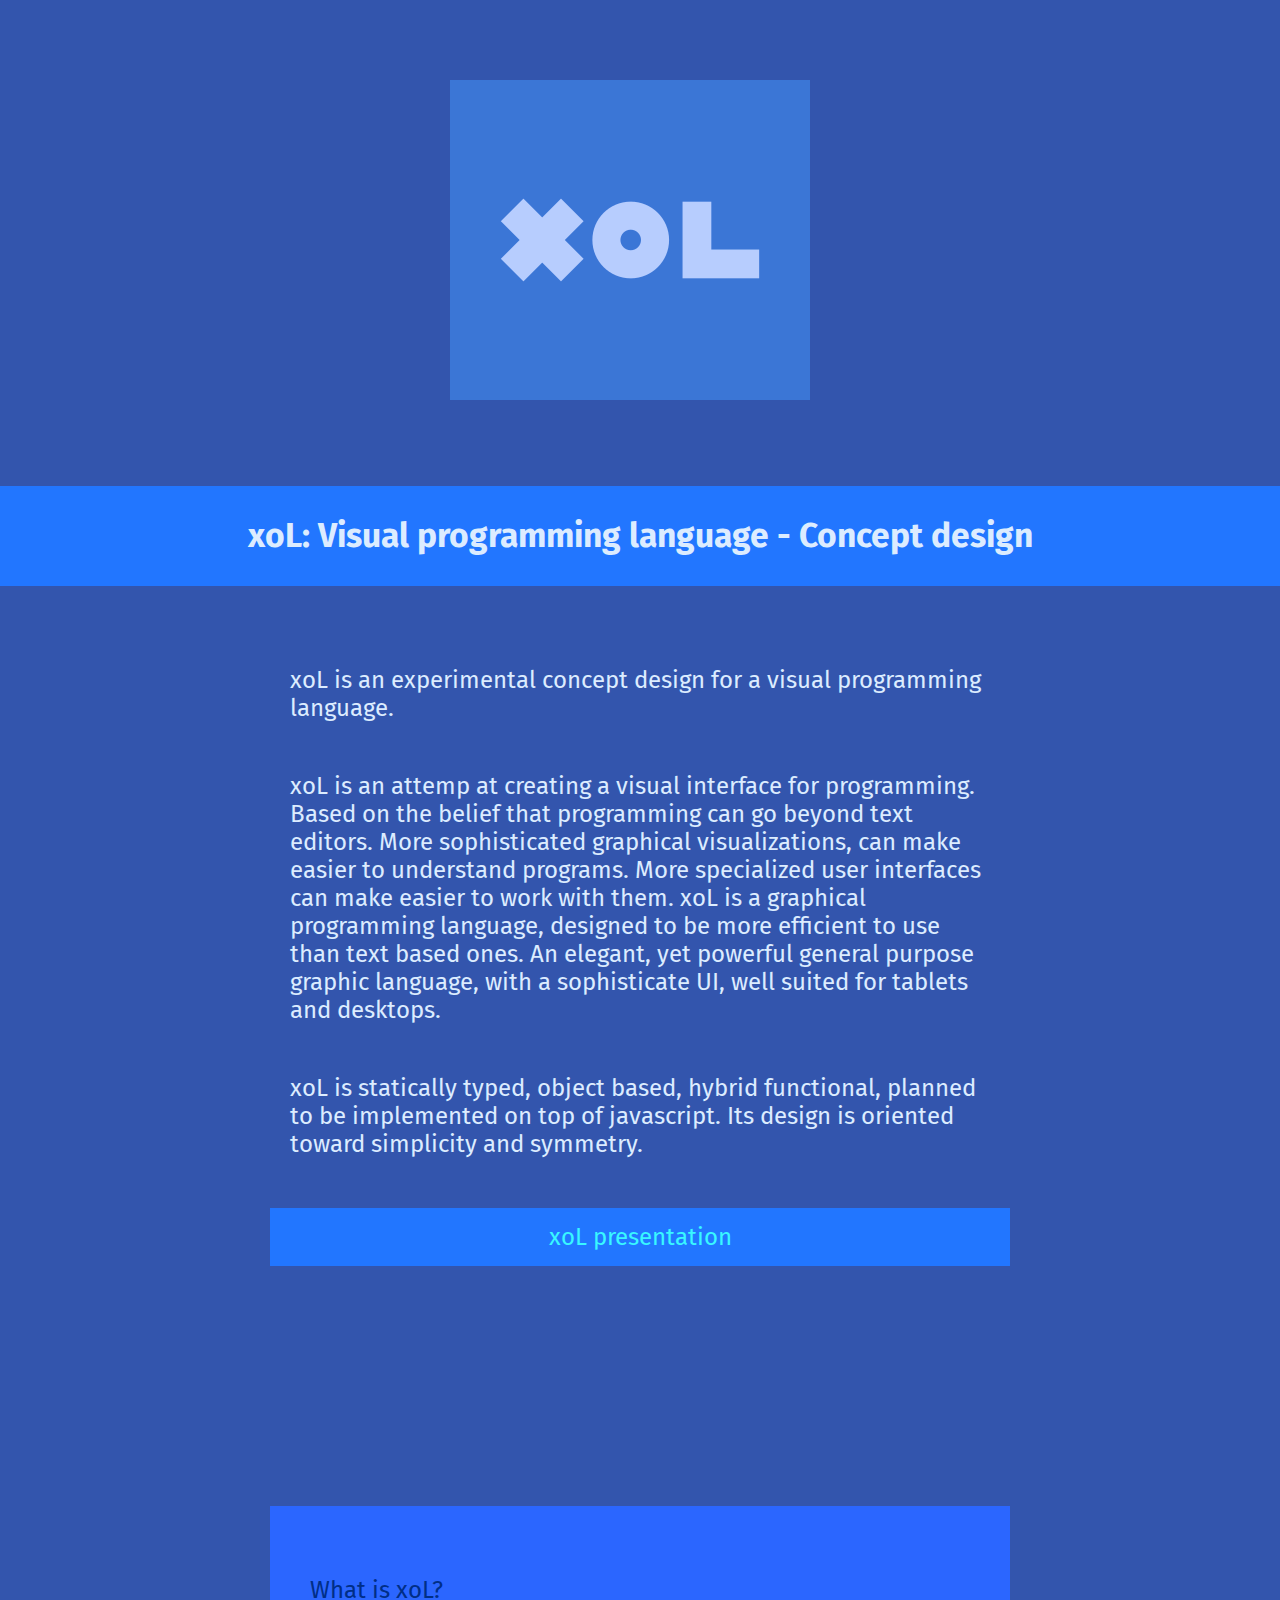
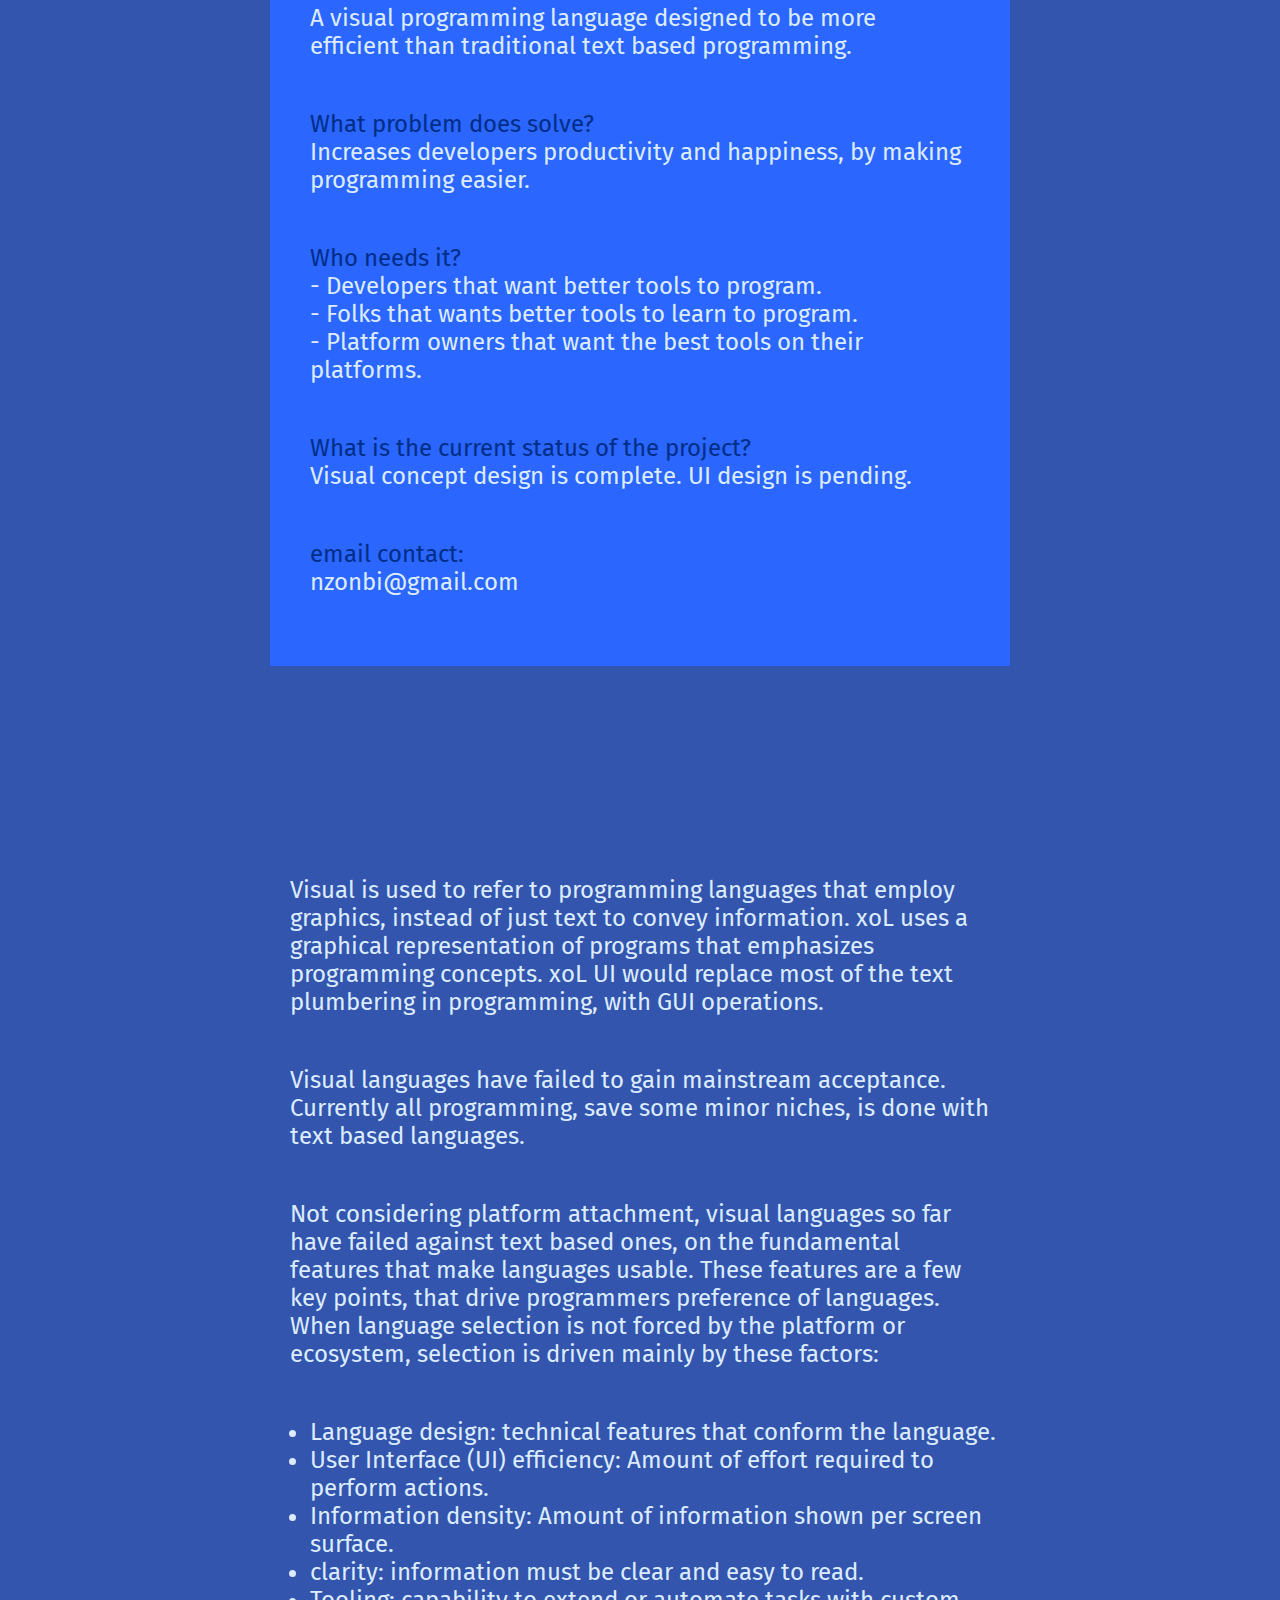
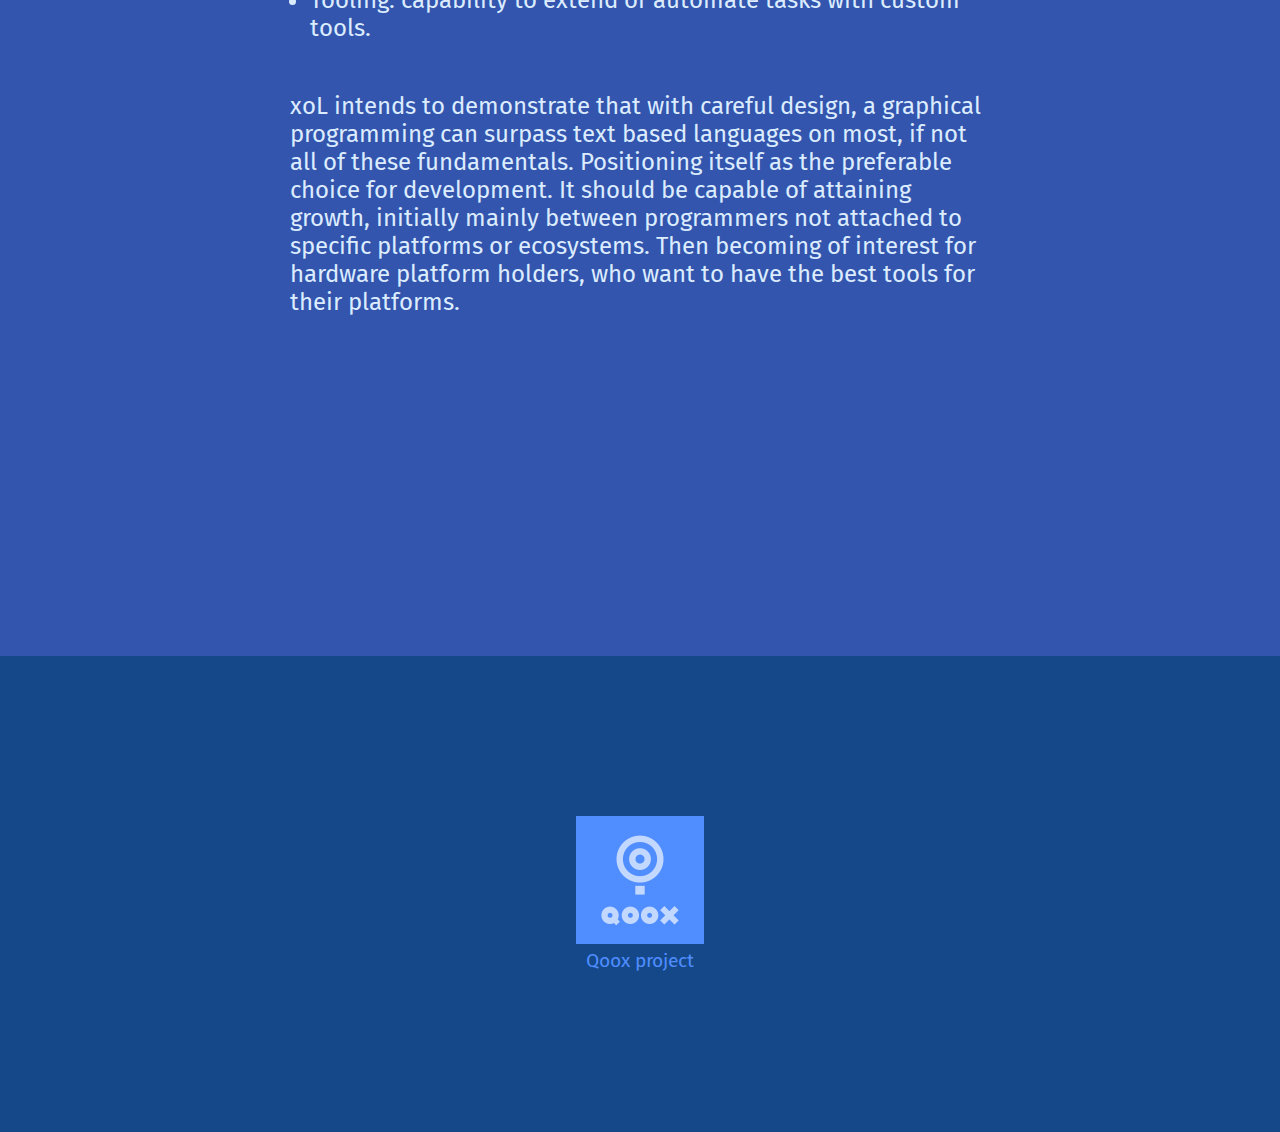
==== commit 1e3eb749: "Improved styles on small screens" ====
--- a/index.html
+++ b/index.html
@@ -22,7 +22,7 @@
 <div id="content">
 
   <div id="top_box">
-    <div id="logo"><img src="res/xol.png" alt="qol"></img></div>
+    <div id="logo_box"><img id="xol_logo" src="res/xol.png" alt="qol"></img></div>
   </div>
 
   <div id="topline">
--- a/index.css
+++ b/index.css
@@ -28,11 +28,11 @@
 
 
 #top_box {
-  padding: 80px;
+  margin: 80px 0;
 }
 
-#logo {
-  margin: 10px auto;
+#logo_box {
+  margin: 0px auto;
   width: 380px;
 }
 
@@ -86,15 +86,28 @@
   font-size: 0.8em;
   padding: 40px;
   margin-top: 60px;
-  height: 600px;
 }
 
 #footer_icon_box {
-  color: #508dff;
-  padding: 50px 90px 35px;
   margin: 120px auto;
   width: 150px;
   text-align: center;
+}
+
+#footer_icon {
+	width: 128px;
+}
+
+@media all and (max-width: 630px) {
+	#logo_box {
+		width: 90%;
+	}
+	#xol_logo {
+		width: 100%;
+	}
+	#footer_icon_box {
+	  margin: 40px auto;
+	}
 }
 
 a:link {
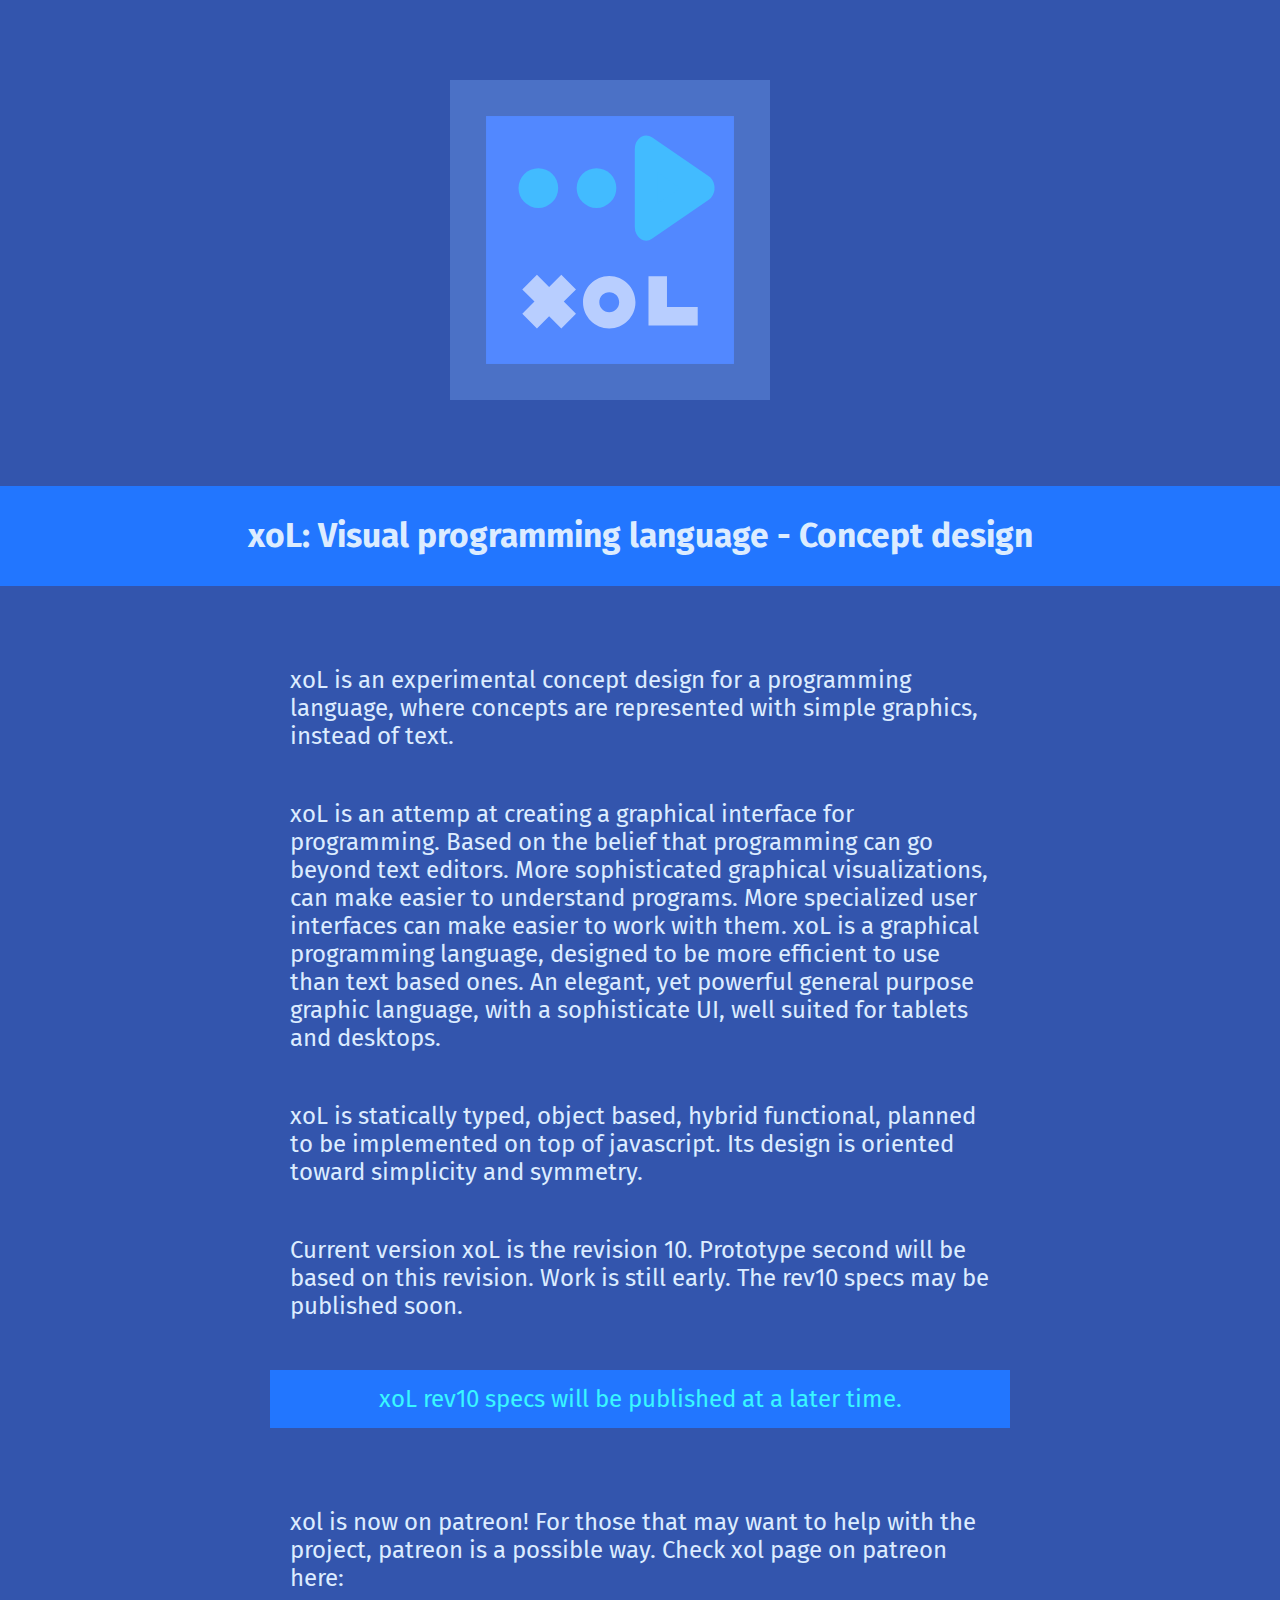
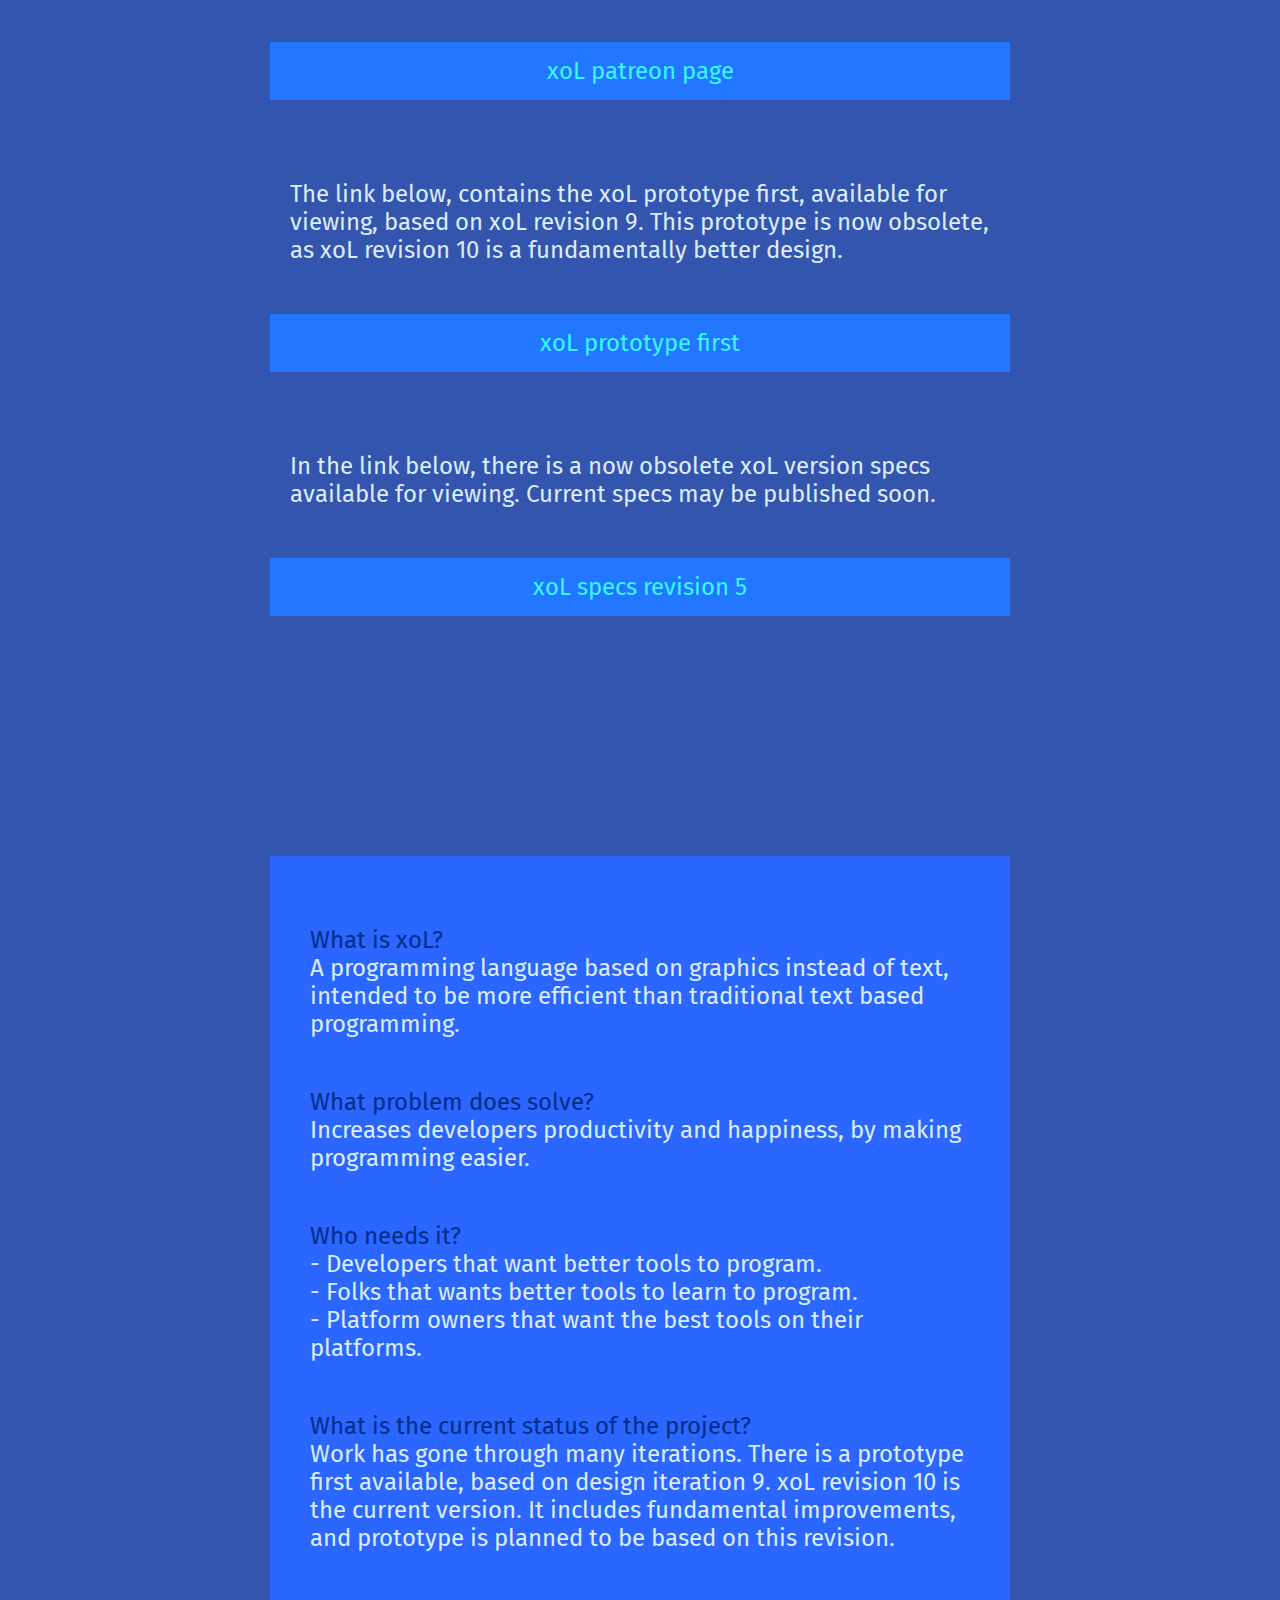
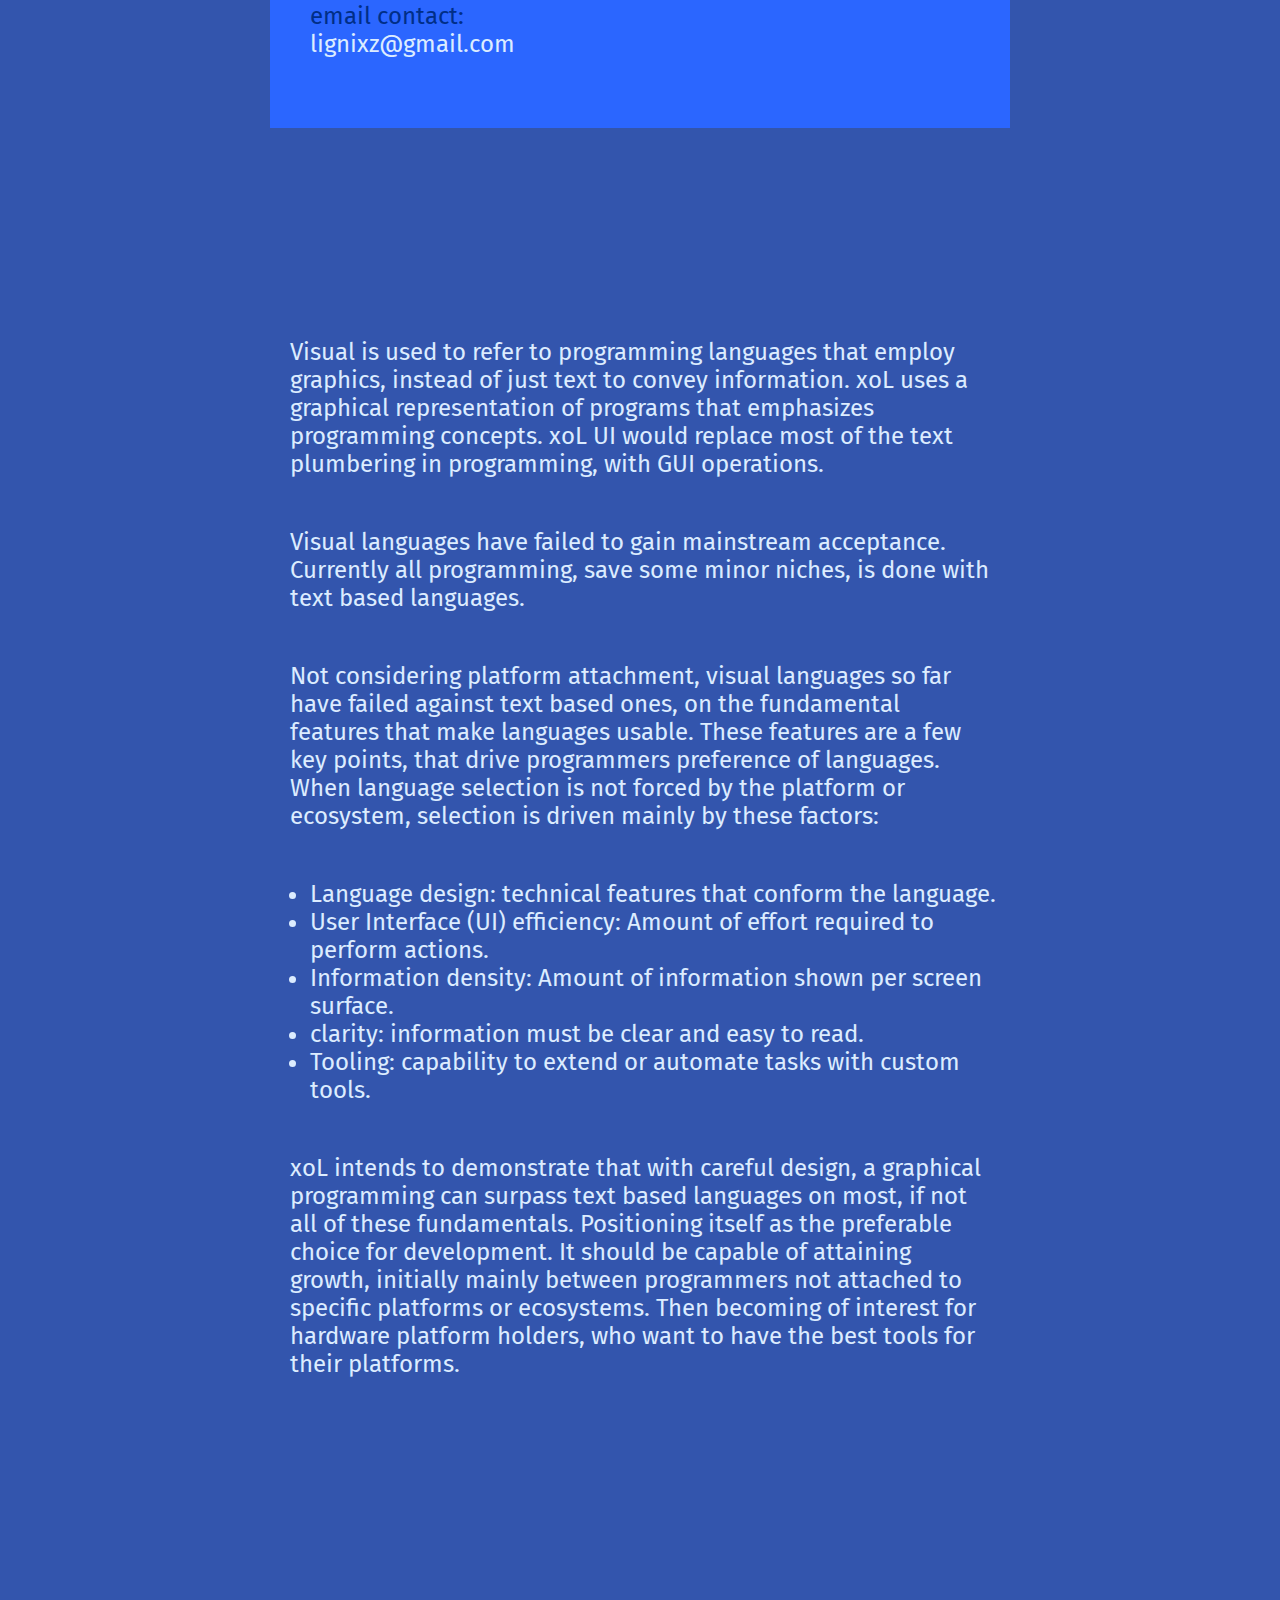
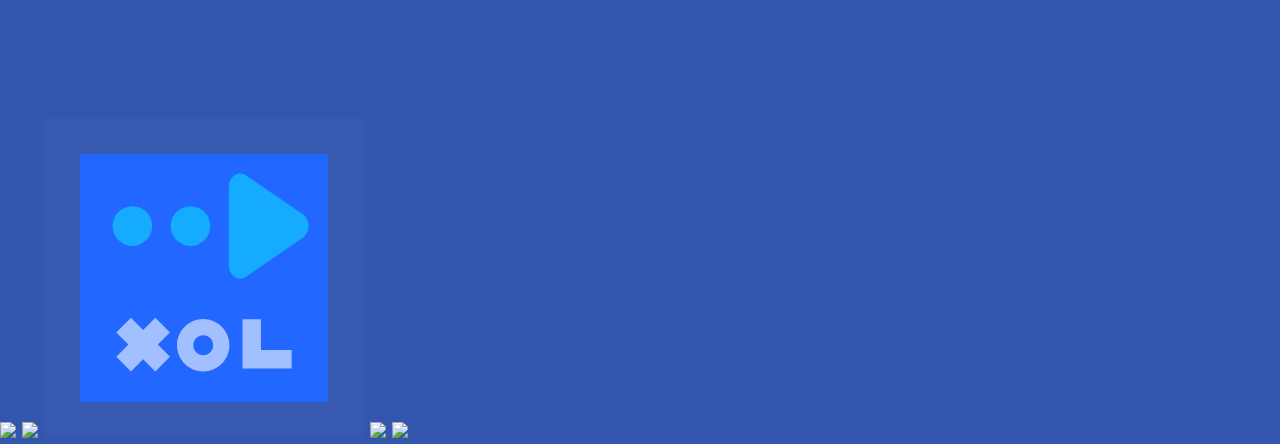
==== commit 23d5565b: "xol logo edit" ====
--- a/index.html
+++ b/index.html
@@ -4,8 +4,8 @@
 	<meta charset="utf-8">
 
 	<title>xoL</title>
-	<meta name="description" content="xoL">
-	<meta name="author" content="daniels">
+	<meta name="description" content="xoL programming language">
+	<meta name="author" content="lignixz">
 
   <link rel="shortcut icon"	href="res/xol_icon.png" />
 
@@ -22,7 +22,7 @@
 <div id="content">
 
   <div id="top_box">
-    <div id="logo_box"><img id="xol_logo" src="res/xol.png" alt="qol"></img></div>
+    <div id="logo_box"><img id="xol_logo" src="img/xol02.svg" alt="qol"></img></div>
   </div>
 
   <div id="topline">
@@ -31,20 +31,38 @@
 
   <div id="description">
 
-  <p>xoL is an experimental concept design for a visual programming language.</p>
-  <p>xoL is an attemp at creating a visual interface for programming. Based on the belief that programming can go beyond text editors. More sophisticated graphical visualizations, can make easier to understand programs. More specialized user interfaces can make easier to work with them.
+  <p>xoL is an experimental concept design for a programming language, where concepts are represented with simple graphics, instead of text.</p>
+
+	<p>xoL is an attemp at creating a graphical interface for programming. Based on the belief that programming can go beyond text editors. More sophisticated graphical visualizations, can make easier to understand programs. More specialized user interfaces can make easier to work with them.
 xoL is a graphical programming language, designed to be more efficient to use than text based ones. An elegant, yet powerful general purpose graphic language, with a sophisticate UI, well suited for tablets and desktops.</p>
   <p>xoL is statically typed, object based, hybrid functional, planned to be implemented on top of javascript. Its design is oriented toward simplicity and symmetry.</p>
 
+	<p>Current version xoL is the revision 10. Prototype second will be based on this revision. Work is still early. The rev10 specs may be published soon.</p>
 	<div class="secondline">
-	 <a href="presentation.html">xoL presentation</a>
+	 <a href="#">xoL rev10 specs will be published at a later time.</a>
+	</div>
+
+	<p>xol is now on patreon! For those that may want to help with the project, patreon is a possible way. Check xol page on patreon here:</p>
+	<div class="secondline">
+	 <a href="https://www.patreon.com/lignixz">xoL patreon page</a>
+	</div>
+
+
+	<p>The link below, contains the xoL prototype first, available for viewing, based on xoL revision 9. This prototype is now obsolete, as xoL revision 10 is a fundamentally better design.</p>
+	<div class="secondline">
+	 <a href="http://lignixz.github.io/xra9/">xoL prototype first</a>
+	</div>
+
+	<p>In the link below, there is a now obsolete xoL version specs available for viewing. Current specs may be published soon.</p>
+	<div class="secondline">
+	 <a href="presentation.html">xoL specs revision 5</a>
 	</div>
 
   <div class="spacer1"></div>
 
   <div id="quickfacts">
     <p><span class="question">What is xoL?</span><br/>
-    A visual programming language designed to be more efficient than traditional text based programming.</p>
+    A programming language based on graphics instead of text, intended to be more efficient than traditional text based programming.</p>
 
     <p><span class="question">What problem does solve?</span><br/>
     Increases developers productivity and happiness, by making programming easier.</p>
@@ -56,10 +74,10 @@
     </p>
 
     <p><span class="question">What is the current status of the project?</span></br>
-    Visual concept design is complete. UI design is pending.</p>
+    Work has gone through many iterations. There is a prototype first available, based on design iteration 9. xoL revision 10 is the current version. It includes fundamental improvements, and prototype is planned to be based on this revision.</p>
 
     <p><span class="question">email contact:</span></br>
-			nzonbi@gmail.com</p>
+			lignixz@gmail.com</p>
   </div>
 
   <div class="spacer1"></div>
@@ -91,13 +109,11 @@
 
 <div class="spacer2"></div>
 
-<div id="footer">
-
-  <div id="footer_icon_box">
-    <a href="http://nzonbi.github.io"><img src="res/qoox_icon.png" alt="qoox"></img></a>
-    Qoox project
-  </div>
-
+<div id='pagefooter'>		<a href='http://lignixz.github.io/blog/'><img id='qiixblogfooter' src='img/Qiixblog05.svg'></a>
+	<a href='https://lignixz.github.io'><img id='qiixfooter' src='img/Qiix03.svg'></a>
+	<a href='http://lignixz.github.io/xoL/'><img id='xolfooter' src='img/xol01.svg'></a>
+	<a href='https://www.patreon.com/lignixz'><img id='ptrnfooter' src='img/ptrn01.svg'></a>
+	<a href='https://twitter.com/wonderlandkaos'><img id='twtfooter' src='img/twitter.svg'></a>
 </div>
 
 
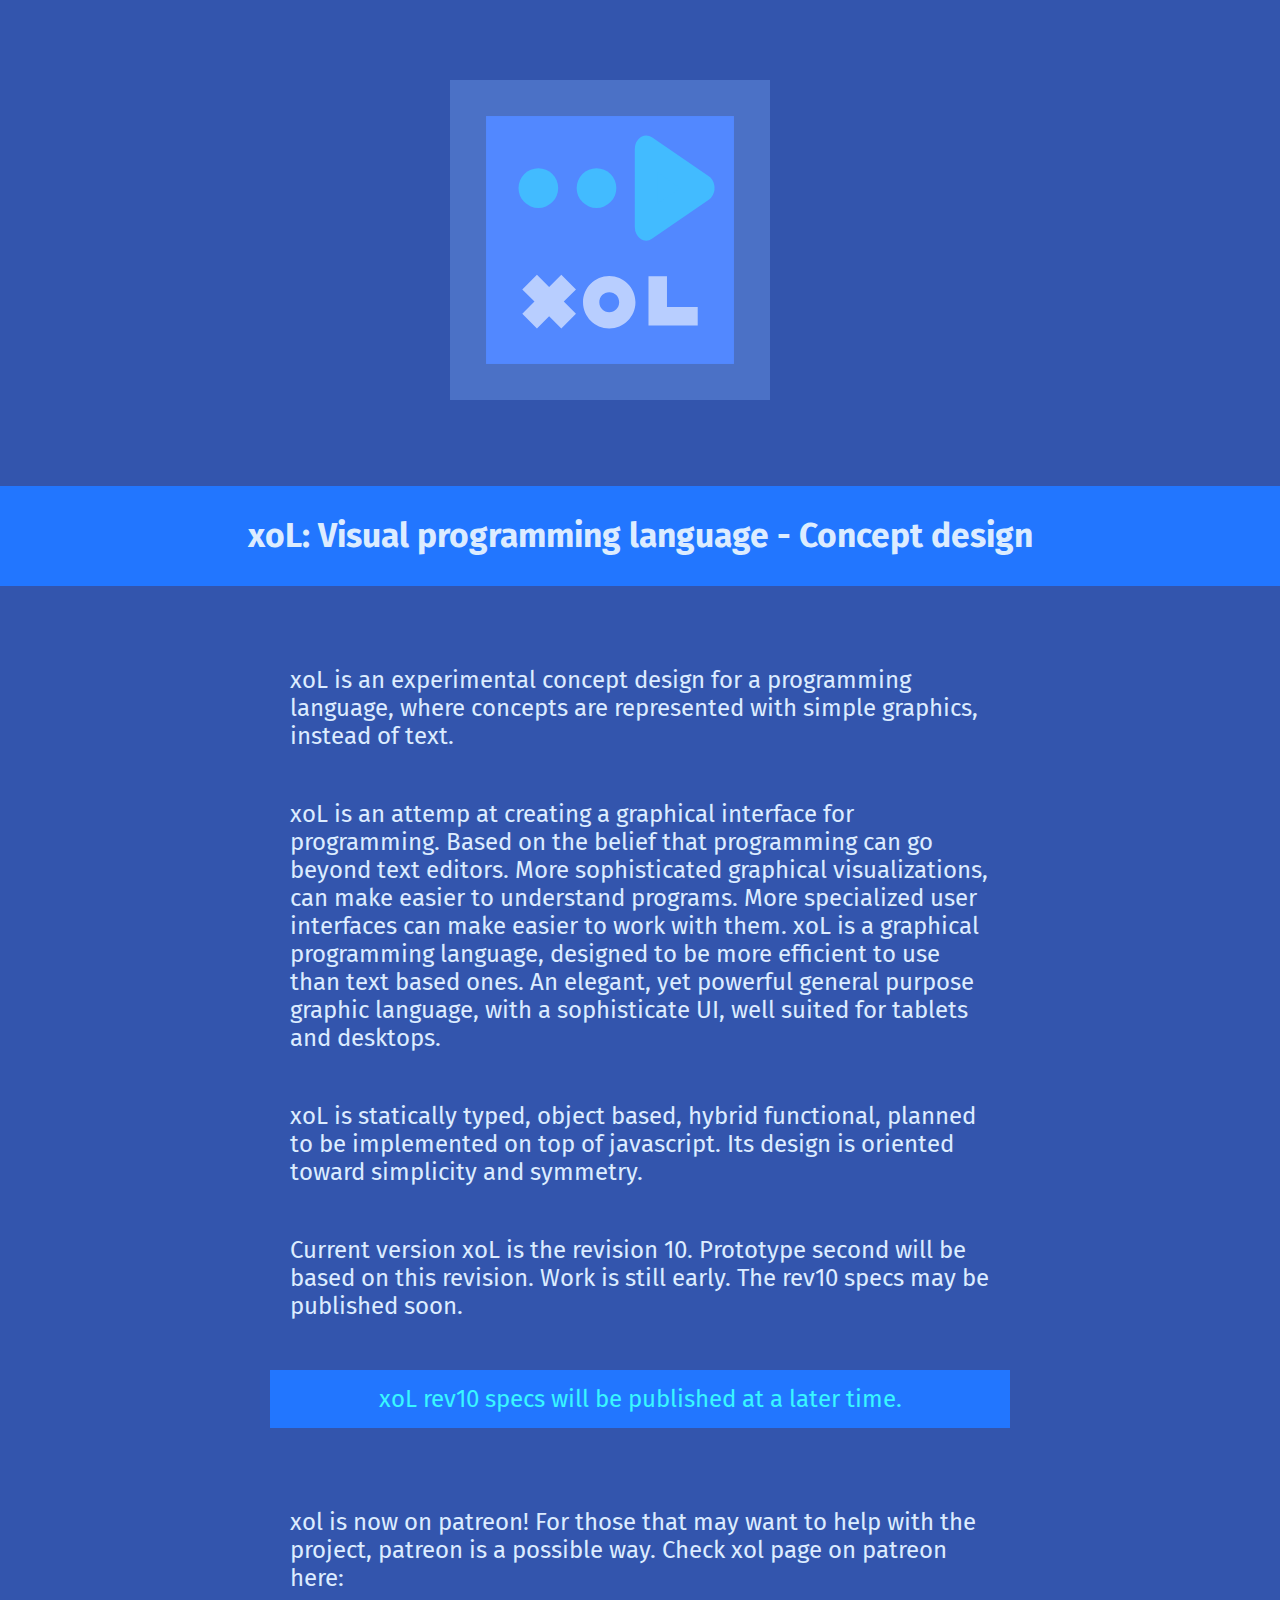
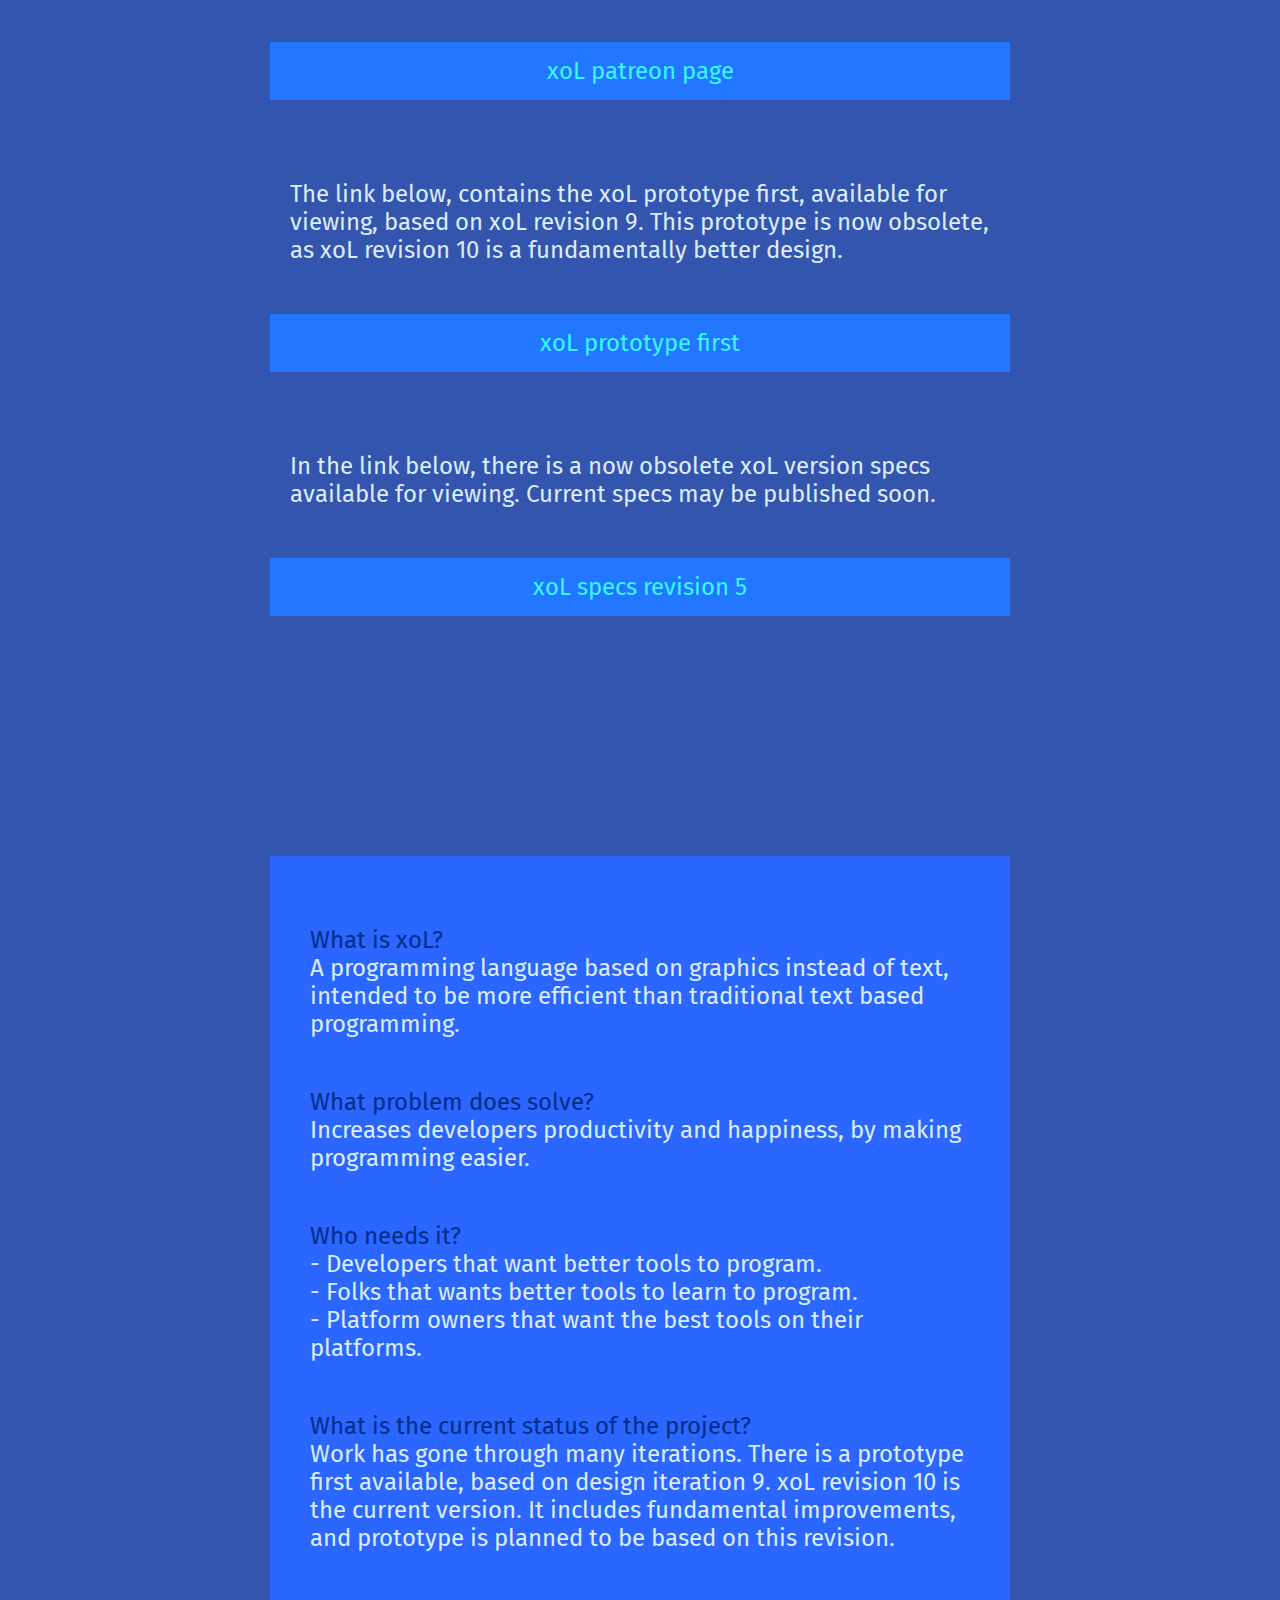
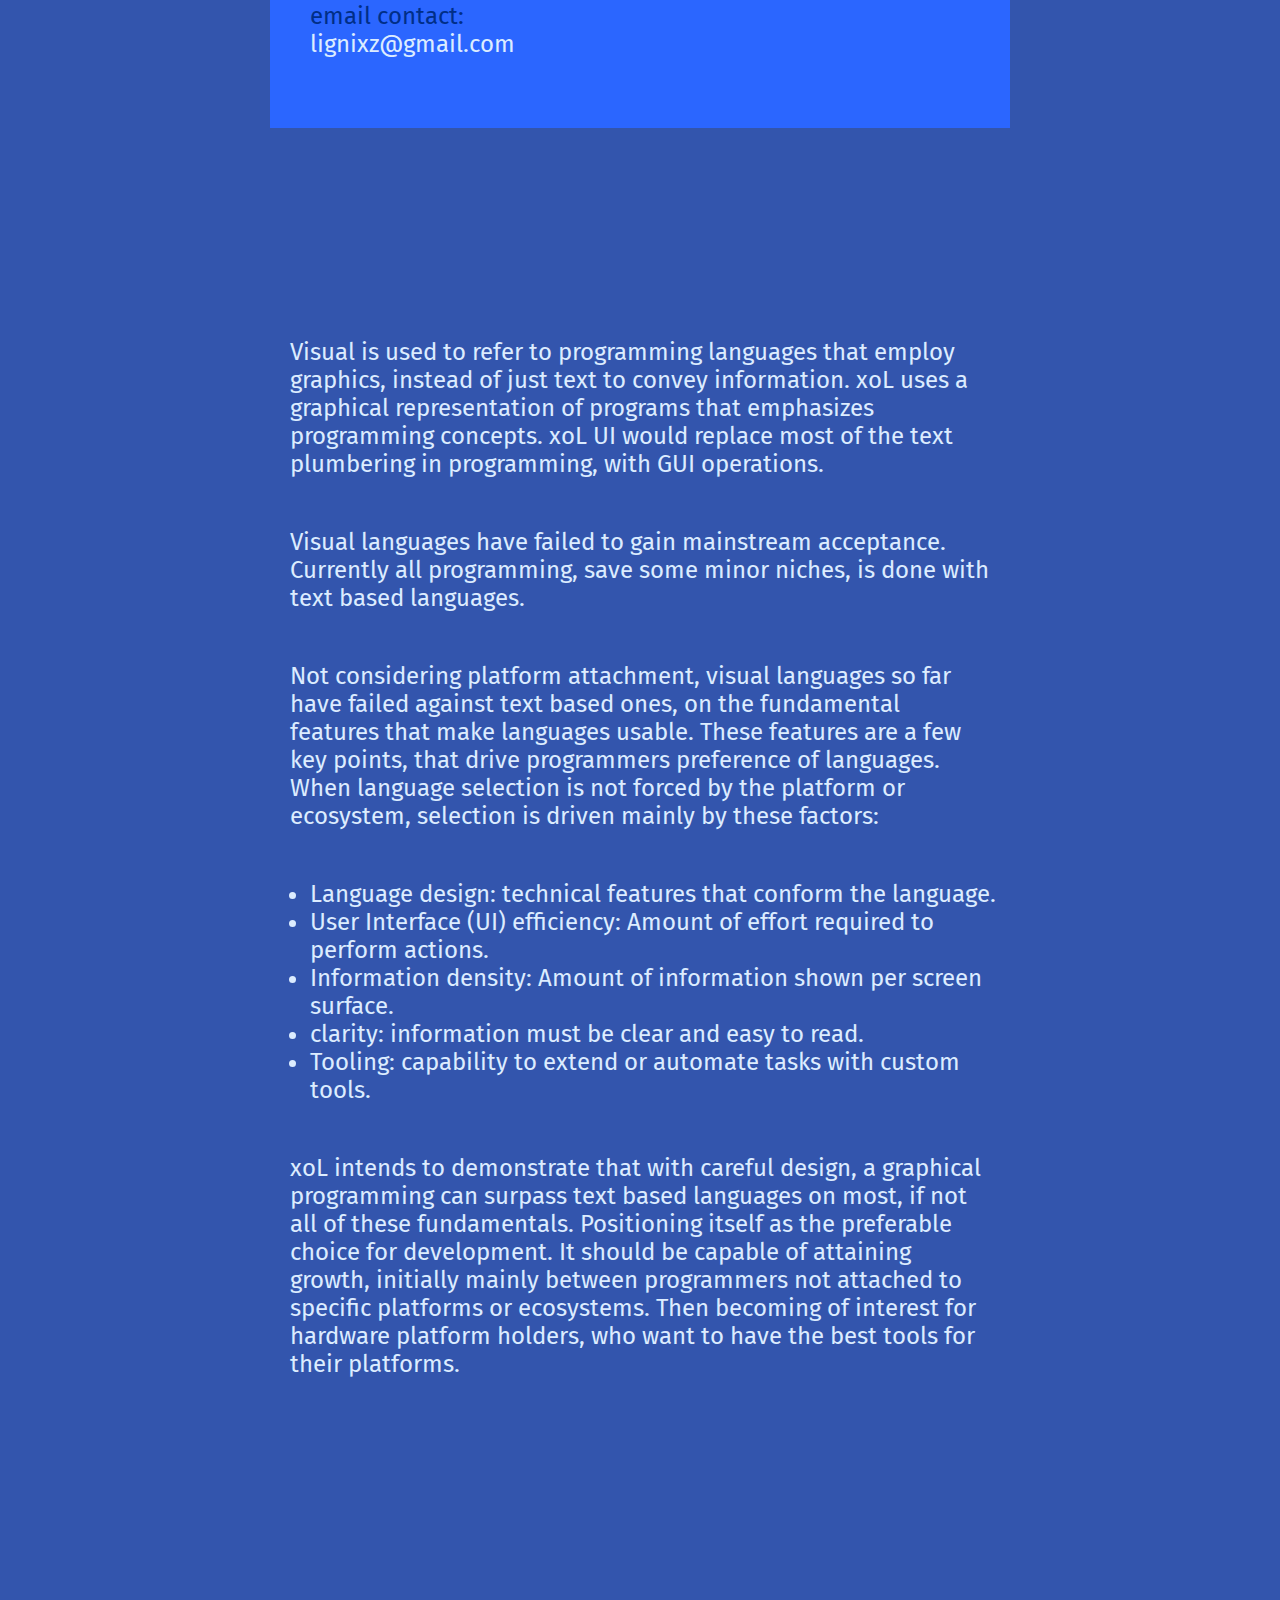
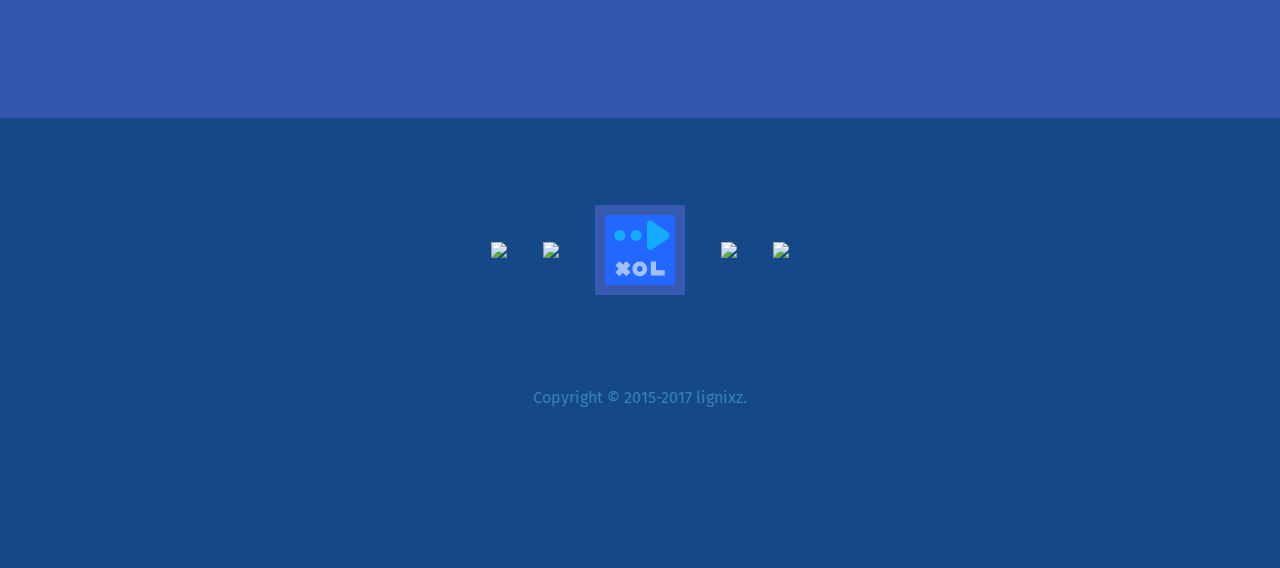
==== commit bc0c3a14: "Update copyright" ====
--- a/index.html
+++ b/index.html
@@ -109,11 +109,17 @@
 
 <div class="spacer2"></div>
 
-<div id='pagefooter'>		<a href='http://lignixz.github.io/blog/'><img id='qiixblogfooter' src='img/Qiixblog05.svg'></a>
-	<a href='https://lignixz.github.io'><img id='qiixfooter' src='img/Qiix03.svg'></a>
-	<a href='http://lignixz.github.io/xoL/'><img id='xolfooter' src='img/xol01.svg'></a>
-	<a href='https://www.patreon.com/lignixz'><img id='ptrnfooter' src='img/ptrn01.svg'></a>
-	<a href='https://twitter.com/wonderlandkaos'><img id='twtfooter' src='img/twitter.svg'></a>
+<div id='pagefooter'>
+	<div id="footericons">
+		<a href='http://lignixz.github.io/blog/'><img id='qiixblogfooter' src='img/Qiixblog05.svg'></a>
+		<a href='https://lignixz.github.io'><img id='qiixfooter' src='img/Qiix03.svg'></a>
+		<a href='http://lignixz.github.io/xoL/'><img id='xolfooter' src='img/xol01.svg'></a>
+		<a href='https://www.patreon.com/lignixz'><img id='ptrnfooter' src='img/ptrn02.svg'></a>
+		<a href='https://twitter.com/wonderlandkaos'><img id='twtfooter' src='img/twitter.svg'></a>
+	</div>
+	<div id="cpr">
+		Copyright © 2015-2017 lignixz.
+	</div>
 </div>
 
 
--- a/index.css
+++ b/index.css
@@ -80,22 +80,23 @@
   margin: 100px;
 }
 
-#footer {
-  background-color: #144889;
-  color: #508dff;
-  font-size: 0.8em;
-  padding: 40px;
-  margin-top: 60px;
+#footericons {
+	height: 30vh;
+	background-color: #144889;
+	display: flex;
+	justify-content: center;
+	align-items: center;
 }
-
-#footer_icon_box {
-  margin: 120px auto;
-  width: 150px;
-  text-align: center;
+#pagefooter img {
+	width: 10vh;
+	padding: 2vh;
 }
-
-#footer_icon {
-	width: 128px;
+#cpr {
+	height: 20vh;
+	background-color: #144889;
+	color: #3581af;
+	font-size: 16px;
+	text-align: center;
 }
 
 @media all and (max-width: 630px) {
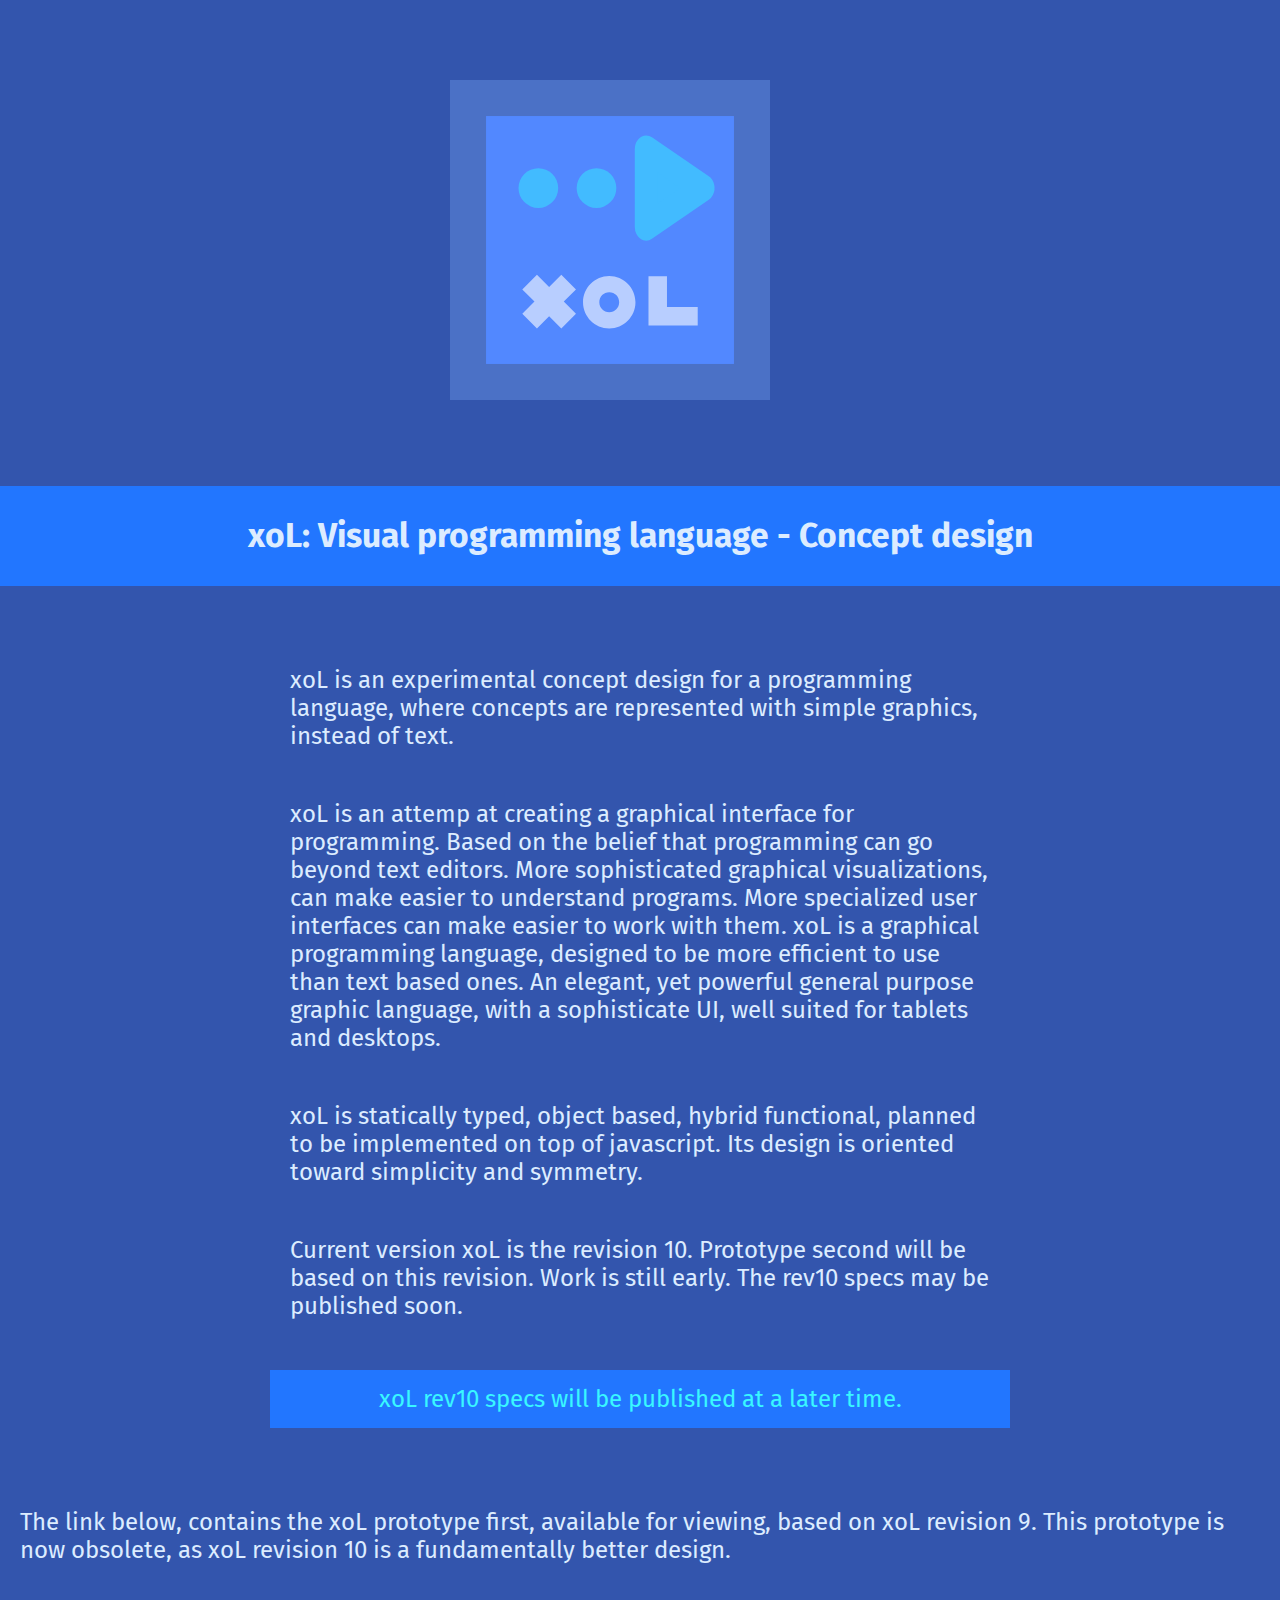
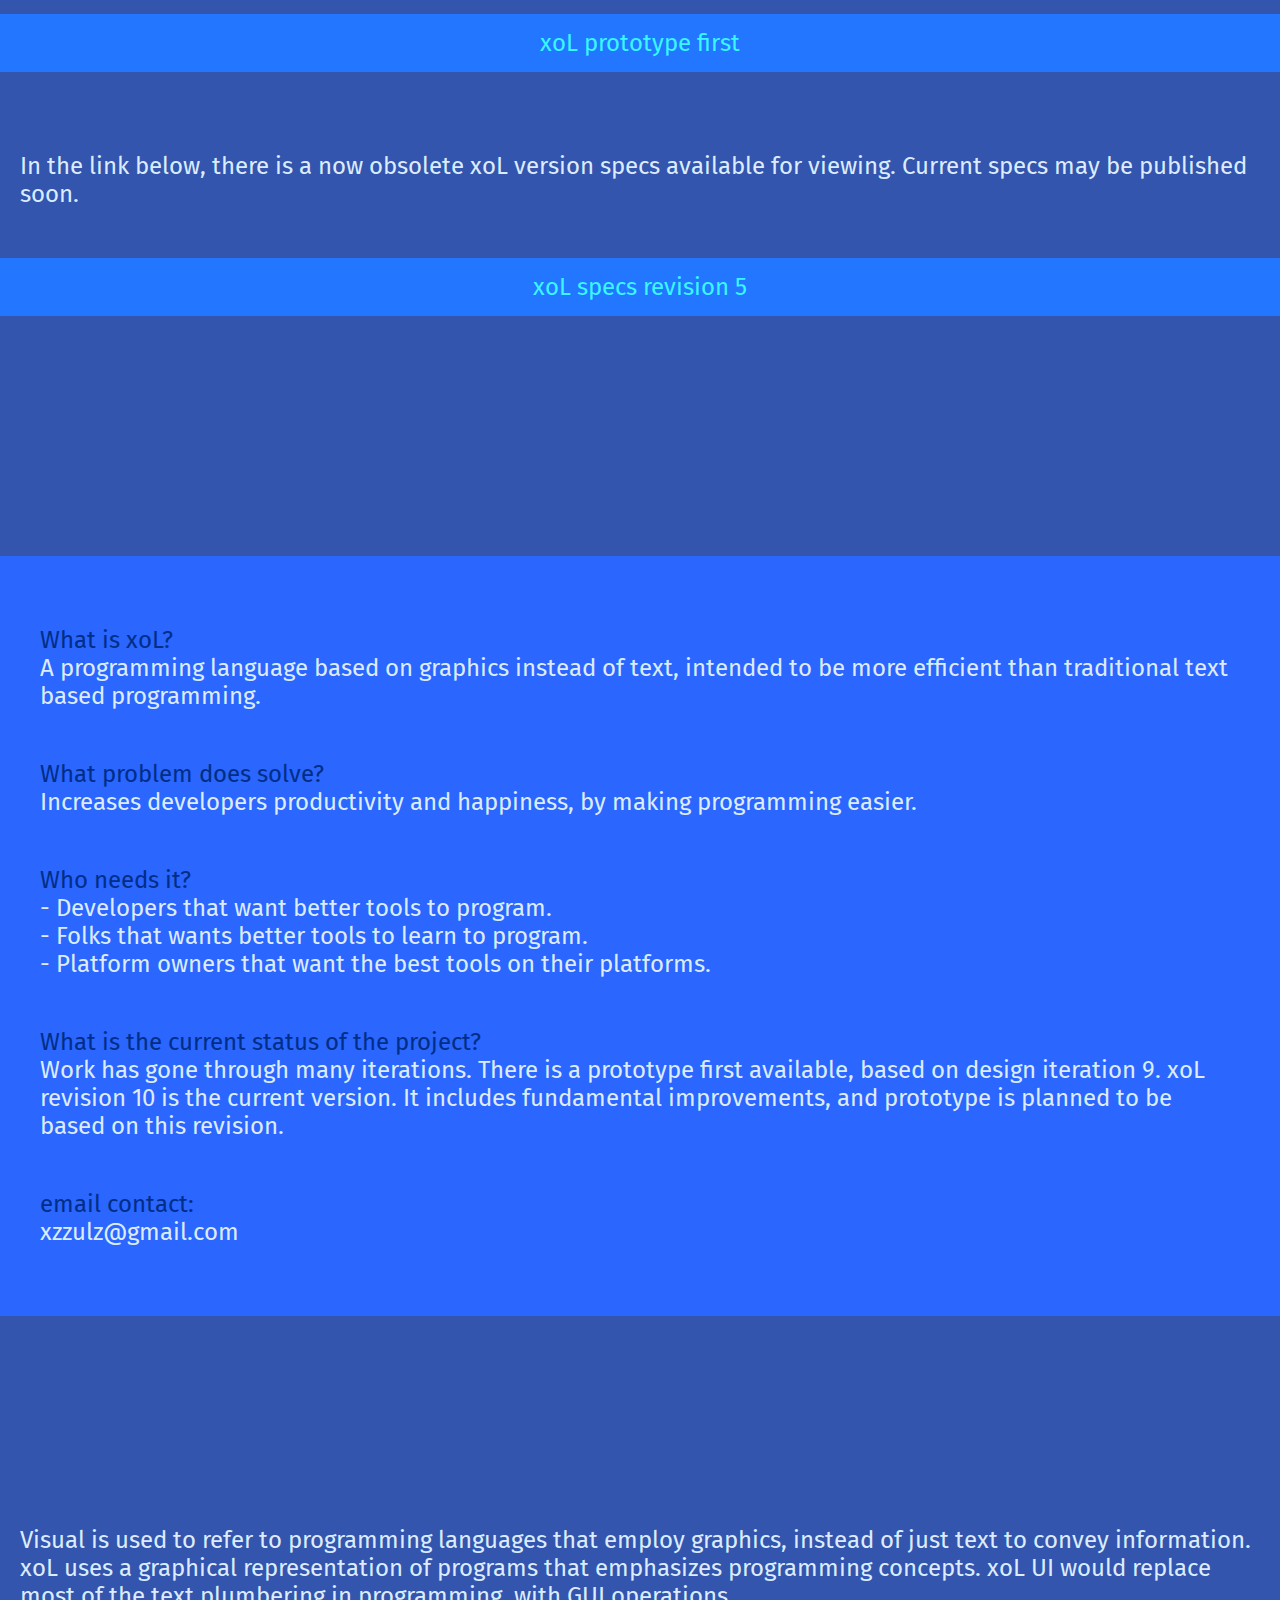
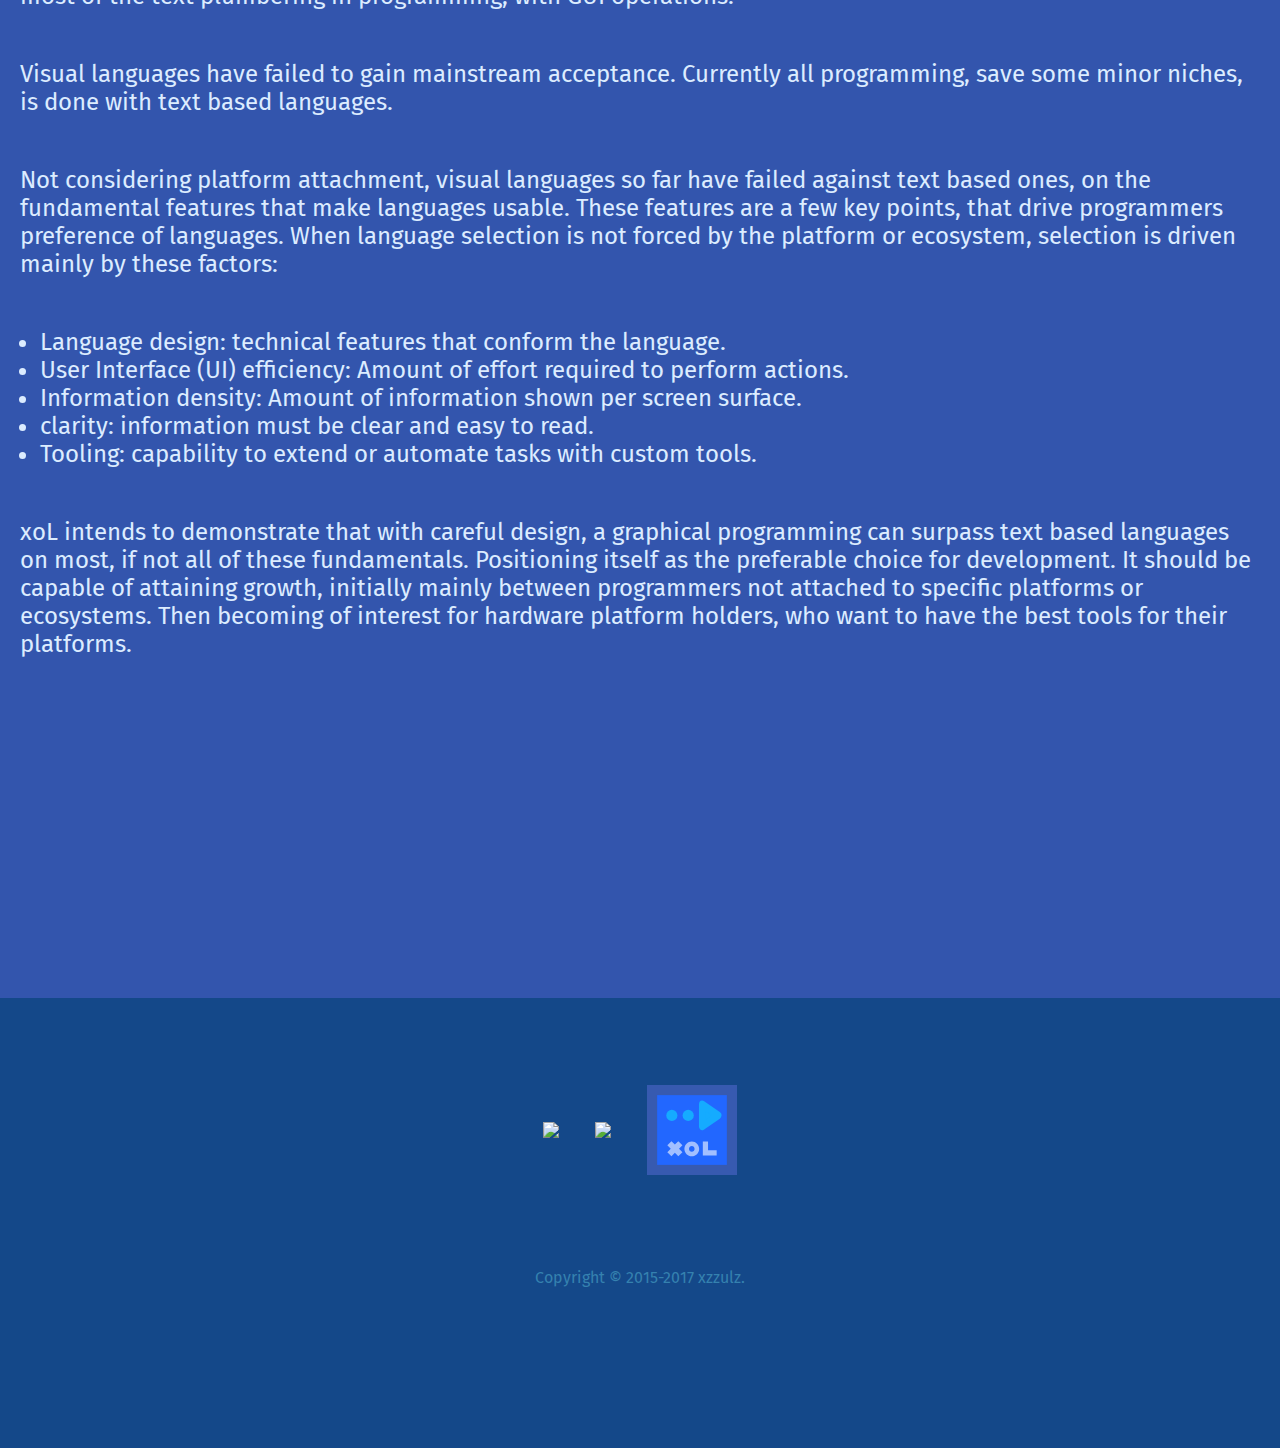
==== commit 311968c6: "update links" ====
--- a/index.html
+++ b/index.html
@@ -5,7 +5,7 @@
 
 	<title>xoL</title>
 	<meta name="description" content="xoL programming language">
-	<meta name="author" content="lignixz">
+	<meta name="author" content="xzzulz">
 
   <link rel="shortcut icon"	href="res/xol_icon.png" />
 
@@ -42,15 +42,12 @@
 	 <a href="#">xoL rev10 specs will be published at a later time.</a>
 	</div>
 
-	<p>xol is now on patreon! For those that may want to help with the project, patreon is a possible way. Check xol page on patreon here:</p>
-	<div class="secondline">
-	 <a href="https://www.patreon.com/lignixz">xoL patreon page</a>
 	</div>
 
 
 	<p>The link below, contains the xoL prototype first, available for viewing, based on xoL revision 9. This prototype is now obsolete, as xoL revision 10 is a fundamentally better design.</p>
 	<div class="secondline">
-	 <a href="http://lignixz.github.io/xra9/">xoL prototype first</a>
+	 <a href="http://xzzulz.github.io/xra9/">xoL prototype first</a>
 	</div>
 
 	<p>In the link below, there is a now obsolete xoL version specs available for viewing. Current specs may be published soon.</p>
@@ -77,7 +74,7 @@
     Work has gone through many iterations. There is a prototype first available, based on design iteration 9. xoL revision 10 is the current version. It includes fundamental improvements, and prototype is planned to be based on this revision.</p>
 
     <p><span class="question">email contact:</span></br>
-			lignixz@gmail.com</p>
+			xzzulz@gmail.com</p>
   </div>
 
   <div class="spacer1"></div>
@@ -111,14 +108,12 @@
 
 <div id='pagefooter'>
 	<div id="footericons">
-		<a href='http://lignixz.github.io/blog/'><img id='qiixblogfooter' src='img/Qiixblog05.svg'></a>
-		<a href='https://lignixz.github.io'><img id='qiixfooter' src='img/Qiix03.svg'></a>
-		<a href='http://lignixz.github.io/xoL/'><img id='xolfooter' src='img/xol01.svg'></a>
-		<a href='https://www.patreon.com/lignixz'><img id='ptrnfooter' src='img/ptrn02.svg'></a>
-		<a href='https://twitter.com/wonderlandkaos'><img id='twtfooter' src='img/twitter.svg'></a>
+		<a href='http://xzzulz.github.io/blog/'><img id='qiixblogfooter' src='img/Qiixblog05.svg'></a>
+		<a href='https://xzzulz.github.io'><img id='qiixfooter' src='img/Qiix03.svg'></a>
+		<a href='http://xzzulz.github.io/xoL/'><img id='xolfooter' src='img/xol01.svg'></a>
 	</div>
 	<div id="cpr">
-		Copyright © 2015-2017 lignixz.
+		Copyright © 2015-2017 xzzulz.
 	</div>
 </div>
 
